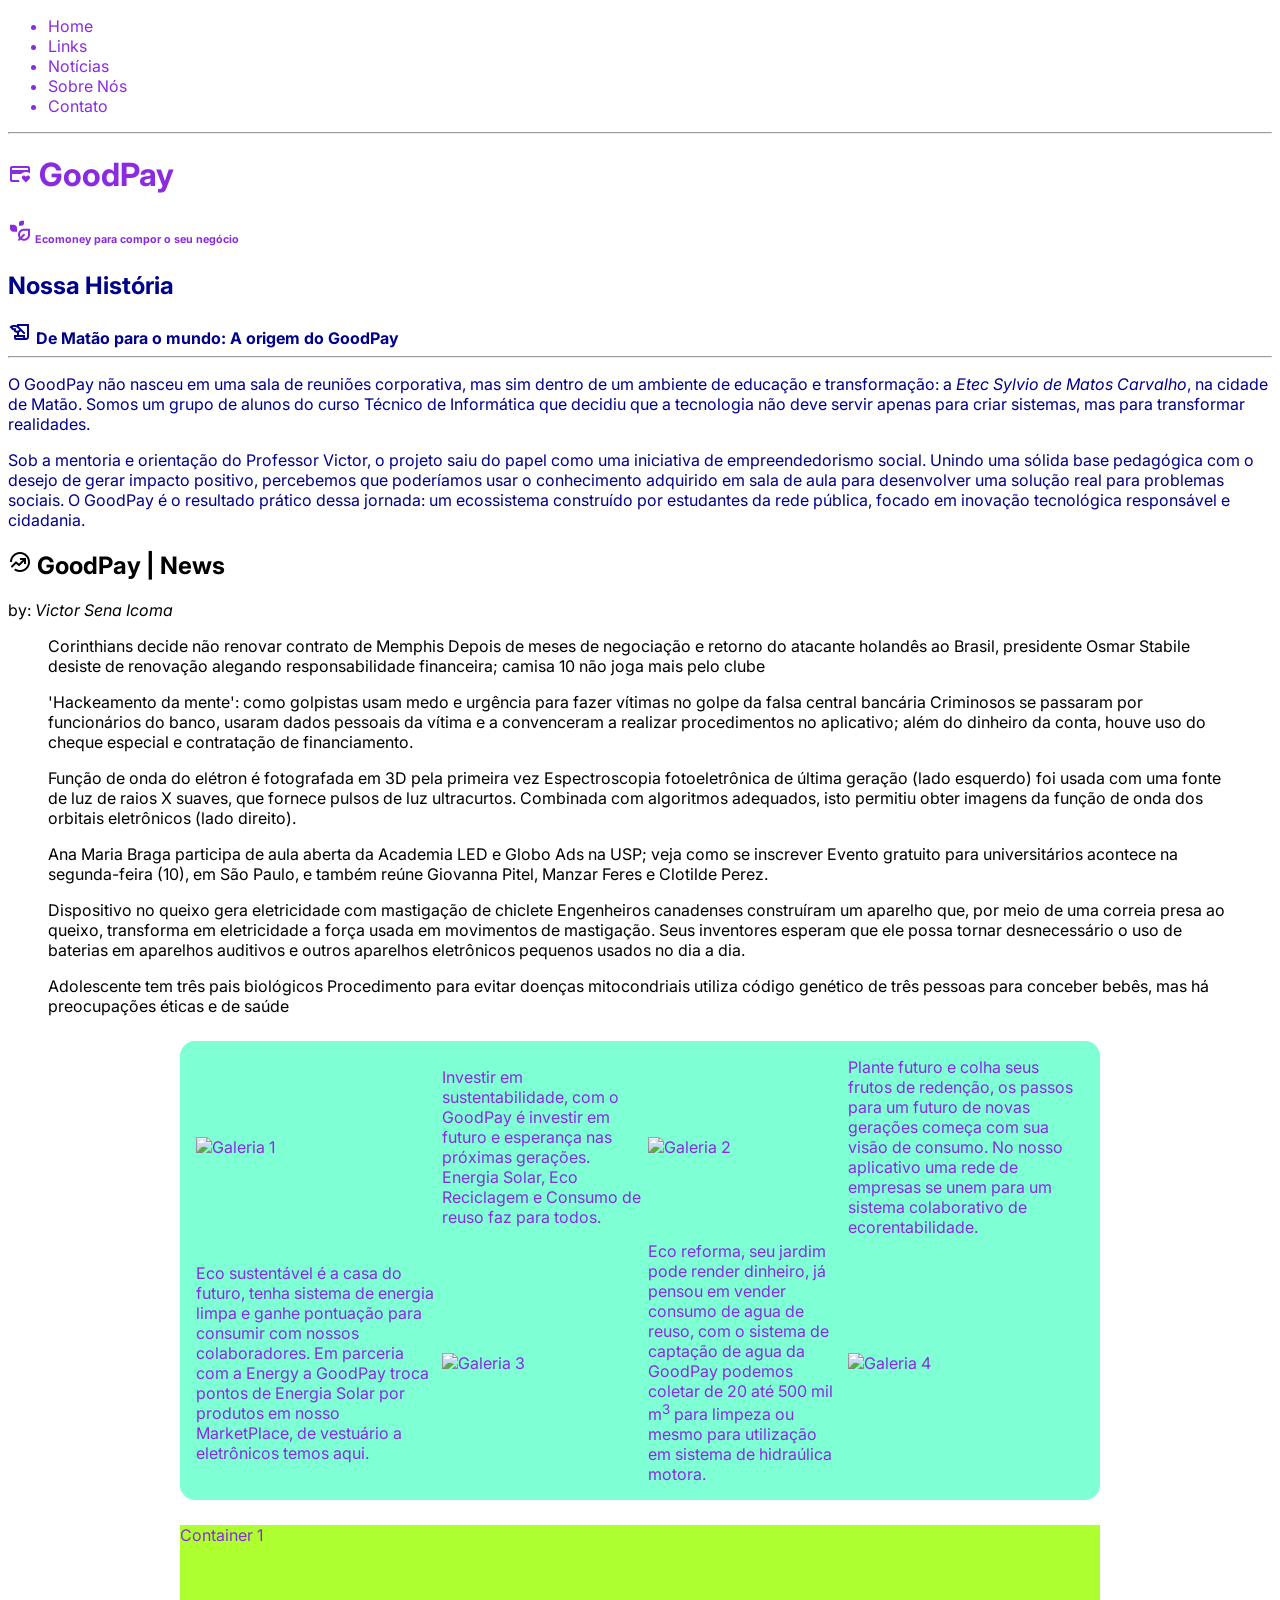
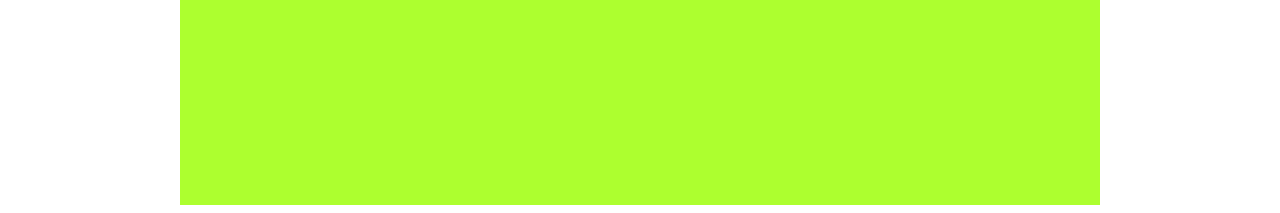
==== public/index.html @ cdcbd34a "Aula0820 - Divisores" ====
<!DOCTYPE html>
<html lang="en">

<head>
    <meta charset="UTF-8">
    <meta name="viewport" content="width=device-width, initial-scale=1.0">
    <title>Página do 2H3</title>
    <link rel="preconnect" href="https://fonts.googleapis.com">
    <link rel="preconnect" href="https://fonts.gstatic.com" crossorigin>
    <link href="https://fonts.googleapis.com/css2?family=Inter:ital,opsz,wght@0,14..32,300;1,14..32,300&display=swap"
        rel="stylesheet">
    <link rel="stylesheet"
        href="https://fonts.googleapis.com/css2?family=Material+Symbols+Outlined:opsz,wght,FILL,GRAD@24,400,0,0" />
    <link rel="icon" type="image/png" sizes="32x32"
        href="https://user-images.githubusercontent.com/31005408/178034510-400bc31a-2829-4584-b5e3-fbb78c8fc3e3.png">
</head>

<body style="color: blueviolet; font-family: 'Inter', sans-serif;">
    <header>
        <nav>
            <ul>
                <li>Home</li>
                <li>Links</li>
                <li>Notícias</li>
                <li>Sobre Nós</li>
                <li>Contato</li>
            </ul>
        </nav>
        <hr />
        <h1>
            <span class="material-symbols-outlined">
                credit_card_heart
            </span>
            GoodPay
        </h1>
        <h6>
            <span class="material-symbols-outlined">
                temp_preferences_eco
            </span>
            Ecomoney para compor o seu negócio
        </h6>
    </header>
    <main>
        <section name="texto-intro" style="color: darkblue;">
            <h1>
                Nossa História
            </h1>
            <strong>
                <span class="material-symbols-outlined">
                    history_edu
                </span>
                De Matão para o mundo: A origem do GoodPay
            </strong>
            <hr />
            <p>
                O GoodPay não nasceu em uma sala de reuniões corporativa, mas sim dentro de um ambiente de
                educação e transformação: a <em>Etec Sylvio de Matos Carvalho</em>, na cidade de Matão. Somos um
                grupo de alunos do curso Técnico de Informática que decidiu que a tecnologia não deve servir
                apenas para criar sistemas, mas para transformar realidades.
            </p>
            <p>
                Sob a mentoria e orientação do Professor Victor, o projeto saiu do papel como uma iniciativa
                de empreendedorismo social. Unindo uma sólida base pedagógica com o desejo de gerar impacto
                positivo, percebemos que poderíamos usar o conhecimento adquirido em sala de aula para
                desenvolver uma solução real para problemas sociais. O GoodPay é o resultado prático dessa
                jornada: um ecossistema construído por estudantes da rede pública, focado em inovação
                tecnológica responsável e cidadania.
            </p>
        </section>
        <section name="historia" style="color: black;" id="nossa-historia">
            <h2><strong>
                    <span class="material-symbols-outlined">
                        whatshot
                    </span>
                    GoodPay | News
                </strong></h2>
            by: <em>Victor Sena Icoma</em>
            <blockquote
                cite="https://ge.globo.com/futebol/times/corinthians/noticia/2026/08/11/corinthians-decide-nao-renovar-contrato-de-memphis.ghtml">
                Corinthians decide não renovar contrato de Memphis
                Depois de meses de negociação e retorno do atacante holandês ao Brasil,
                presidente Osmar Stabile desiste de renovação alegando responsabilidade
                financeira; camisa 10 não joga mais pelo clube
            </blockquote>
            <blockquote
                cite="https://g1.globo.com/fantastico/noticia/2026/08/11/hackeamento-da-mente-como-golpistas-usam-medo-e-urgencia-para-fazer-vitimas-no-golpe-da-falsa-central-bancaria.ghtml">
                'Hackeamento da mente': como golpistas usam medo e urgência para fazer vítimas no golpe da falsa central
                bancária
                Criminosos se passaram por funcionários do banco, usaram dados pessoais da vítima e a convenceram a
                realizar procedimentos no aplicativo; além do dinheiro da conta, houve uso do cheque especial e
                contratação de financiamento.
            </blockquote>
            <blockquote
                cite="https://www.inovacaotecnologica.com.br/noticias/noticia.php?artigo=funcao-onda-eletrons&id=010165260811">
                Função de onda do elétron é fotografada em 3D pela primeira vez
                Espectroscopia fotoeletrônica de última geração (lado esquerdo) foi usada com uma fonte de luz de raios
                X suaves, que fornece pulsos de luz ultracurtos. Combinada com algoritmos adequados, isto permitiu obter
                imagens da função de onda dos orbitais eletrônicos (lado direito).
            </blockquote>
            <blockquote
                cite="https://g1.globo.com/sp/sao-paulo/noticia/2026/08/08/ana-maria-braga-participa-de-aula-aberta-da-academia-led-e-globo-ads-na-usp-inscricoes-estao-abertas.ghtml">
                Ana Maria Braga participa de aula aberta da Academia LED e Globo Ads na USP; veja como se inscrever
                Evento gratuito para universitários acontece na segunda-feira (10), em São Paulo, e também reúne
                Giovanna Pitel, Manzar Feres e Clotilde Perez.
            </blockquote>
            <blockquote
                cite="https://www.bbc.com/portuguese/noticias/2014/09/140917_aparelho_mastigadas_eletricidade_rb">
                Dispositivo no queixo gera eletricidade com mastigação de chiclete
                Engenheiros canadenses construíram um aparelho que, por meio de uma correia presa ao queixo, transforma
                em eletricidade a força usada em movimentos de mastigação.

                Seus inventores esperam que ele possa tornar desnecessário o uso de baterias em aparelhos auditivos e
                outros aparelhos eletrônicos pequenos usados no dia a dia.
            </blockquote>
            <blockquote cite="bbc.co.uk/portuguese/noticias/2014/09/140901_mitocondrias_pais_cq.shtml">
                Adolescente tem três pais biológicos
                Procedimento para evitar doenças mitocondriais utiliza código genético de três pessoas para conceber
                bebês, mas há preocupações éticas e de saúde
            </blockquote>
        </section>
        <section name="galeria-imagens" id="fotos-contexto">
            <center>
                <table style="max-width: 920px;background-color: aquamarine; border-radius: 15px; padding: 1%; margin: 2%;">
                    <tr>
                        <td>
                            <img src="./img/gp1.jpg" alt="Galeria 1" width="144px" height="256px">
                        </td>
                        <td>
                            Investir em sustentabilidade, com o GoodPay é investir em futuro e esperança nas próximas
                            gerações. Energia Solar, Eco Reciclagem e Consumo de reuso faz para todos.
                        </td>
                        <td>
                            <img src="./img/gp2.jpg" alt="Galeria 2" width="144px" height="256px">
                        </td>
                        <td>
                            Plante futuro e colha seus frutos de redenção, os passos para um futuro de novas gerações
                            começa com sua visão de consumo. No nosso aplicativo uma rede de empresas se unem para um
                            sistema colaborativo de ecorentabilidade.
                        </td>
                    </tr>
                    <tr>
                        <td>
                            Eco sustentável é a casa do futuro, tenha sistema de energia limpa e ganhe pontuação para
                            consumir com nossos colaboradores. Em parceria com a Energy a GoodPay troca pontos de
                            Energia Solar por produtos em nosso MarketPlace, de vestuário a eletrônicos temos aqui.
                        </td>
                        <td>
                            <img src="./img/gp3.jpg" alt="Galeria 3" width="144px" height="256px">
                        </td>
                        <td>
                            Eco reforma, seu jardim pode render dinheiro, já pensou em vender consumo de agua de reuso,
                            com o sistema de captação de agua da GoodPay podemos coletar de 20 até 500 mil m<sup>3</sup>
                            para limpeza ou mesmo para utilização em sistema de hidraúlica motora.
                        </td>
                        <td>
                            <img src="./img/gp4.jpg" alt="Galeria 4" width="144px" height="256px">
                        </td>
                    </tr>
                </table>
            </center>
        </section>
        <section name="divisores">
            <div style="background-color: greenyellow; width: 920px; height: 280px; margin-left: auto; margin-right: auto;">
                Container 1
            </div>
        </section>
    </main>
    <footer>

    </footer>
</body>

</html>
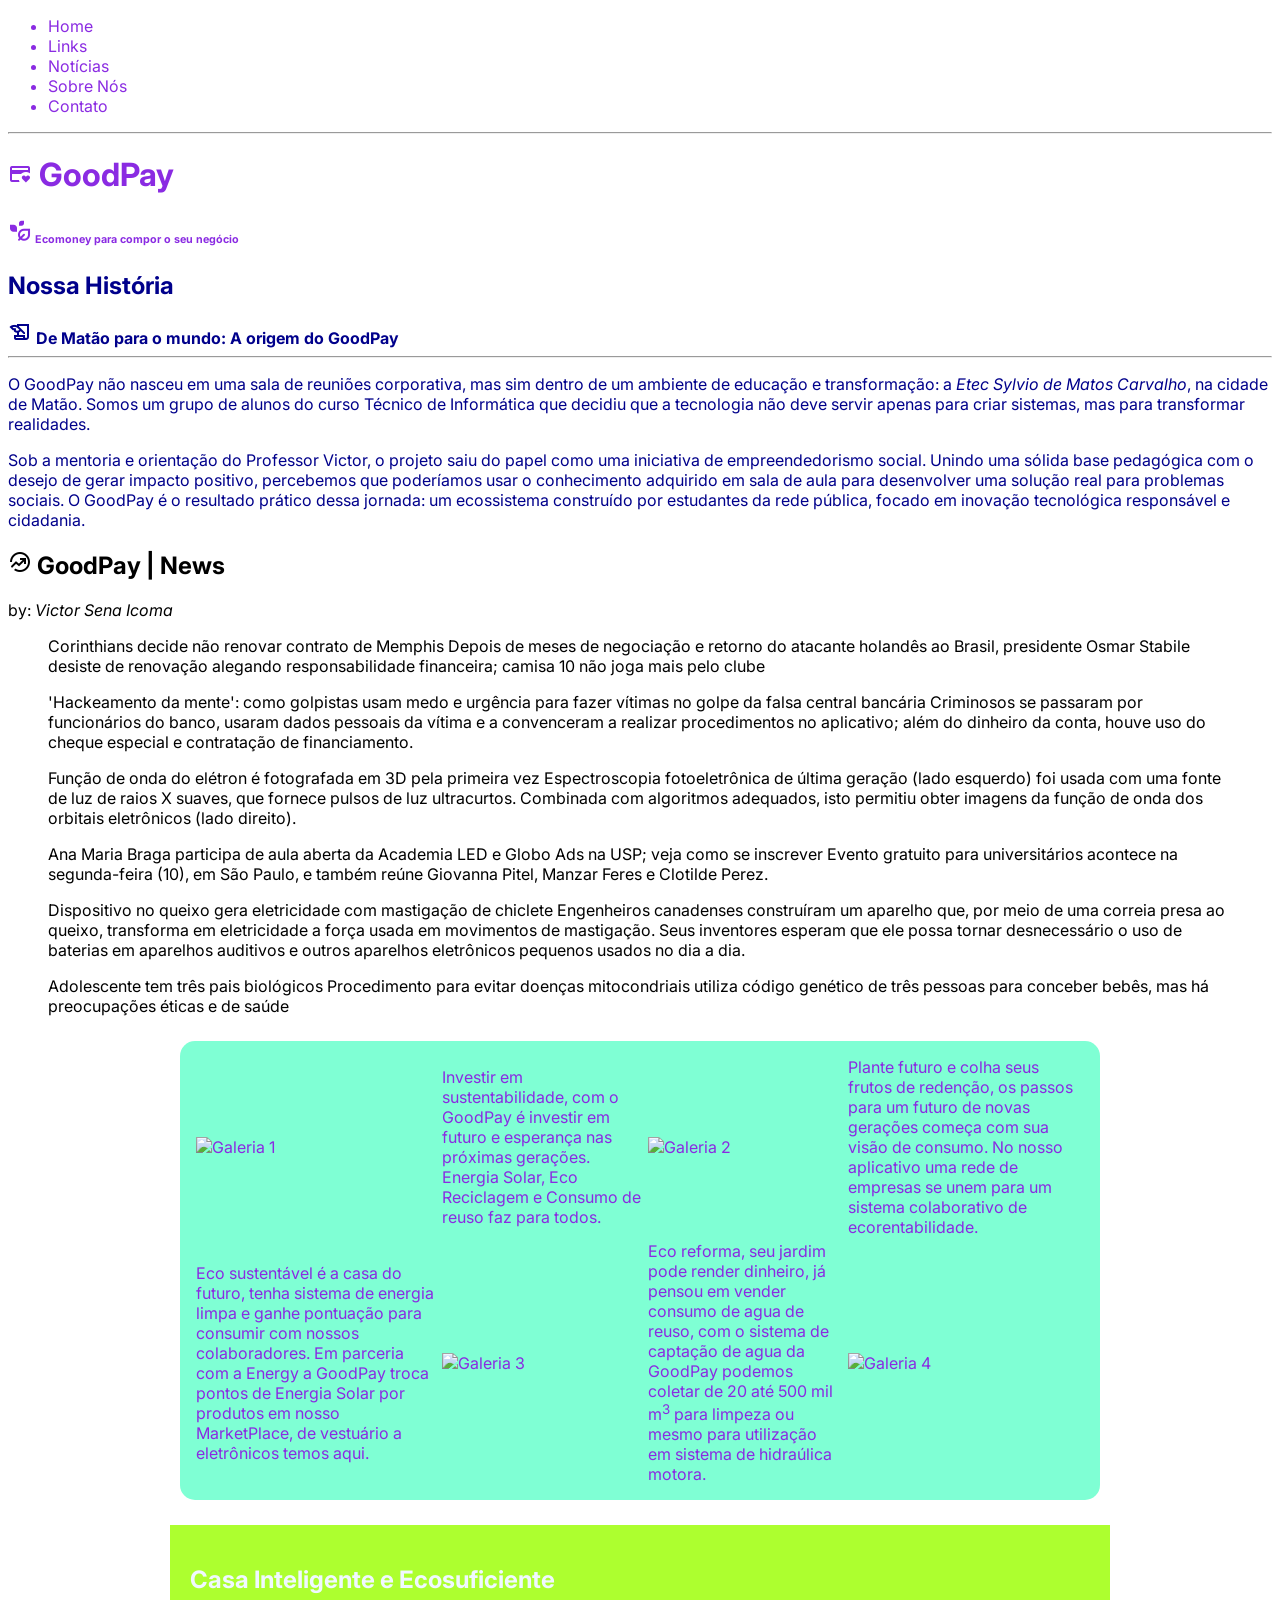
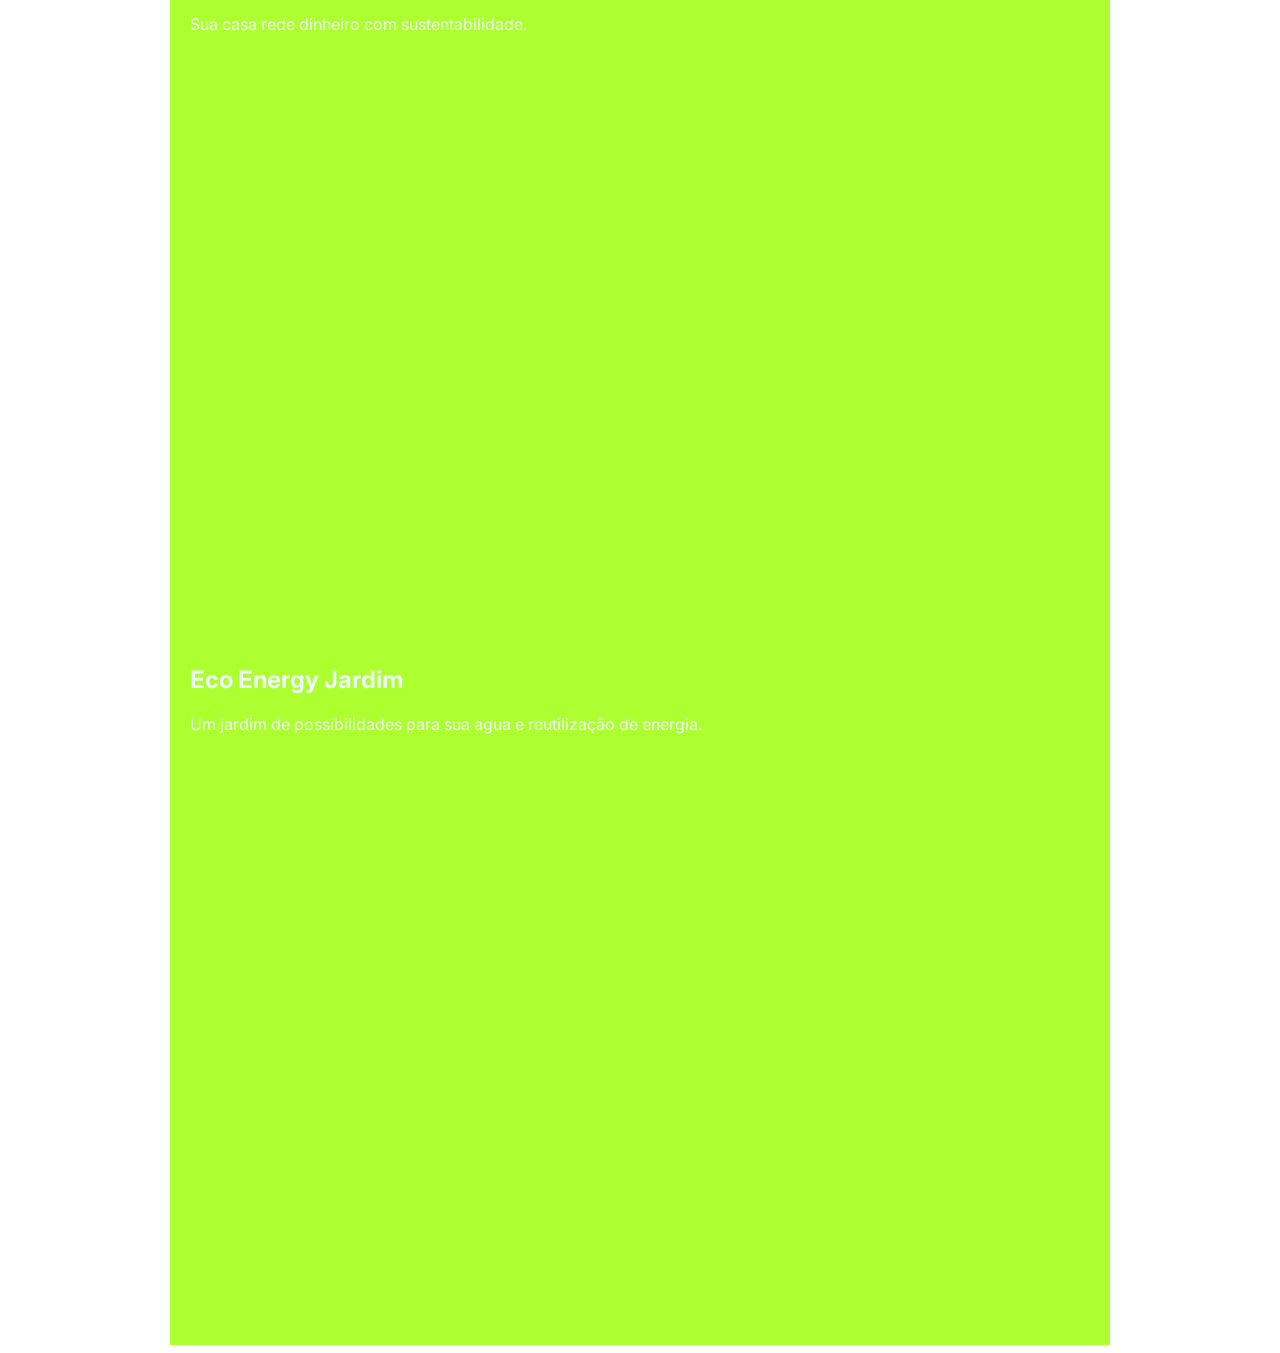
==== commit f90528dd: "Aula0821 - Divisores" ====
--- a/public/index.html
+++ b/public/index.html
@@ -120,7 +120,8 @@
         </section>
         <section name="galeria-imagens" id="fotos-contexto">
             <center>
-                <table style="max-width: 920px;background-color: aquamarine; border-radius: 15px; padding: 1%; margin: 2%;">
+                <table
+                    style="max-width: 920px;background-color: aquamarine; border-radius: 15px; padding: 1%; margin: 2%;">
                     <tr>
                         <td>
                             <img src="./img/gp1.jpg" alt="Galeria 1" width="144px" height="256px">
@@ -160,8 +161,18 @@
             </center>
         </section>
         <section name="divisores">
-            <div style="background-color: greenyellow; width: 920px; height: 280px; margin-left: auto; margin-right: auto;">
-                Container 1
+            <div style="background-color: greenyellow; width: 920px; 
+            margin-left: auto; margin-right: auto; padding: 10px; color: aliceblue;">
+                <div style="background-image: url('./img/gp2.jpg'); background-size: cover;
+                max-width: 60%; height: 680px; padding: 10px;">
+                    <h1>Casa Inteligente e Ecosuficiente</h1>
+                    <p>Sua casa rede dinheiro com sustentabilidade.</p>
+                </div>
+                <div style="background-image: url('./img/gp3.jpg'); background-size: cover;
+                max-width: 60%; height: 680px; padding: 10px;">
+                    <h1>Eco Energy Jardim</h1>
+                    <p>Um jardim de possibilidades para sua agua e reutilização de energia.</p>
+                </div>
             </div>
         </section>
     </main>
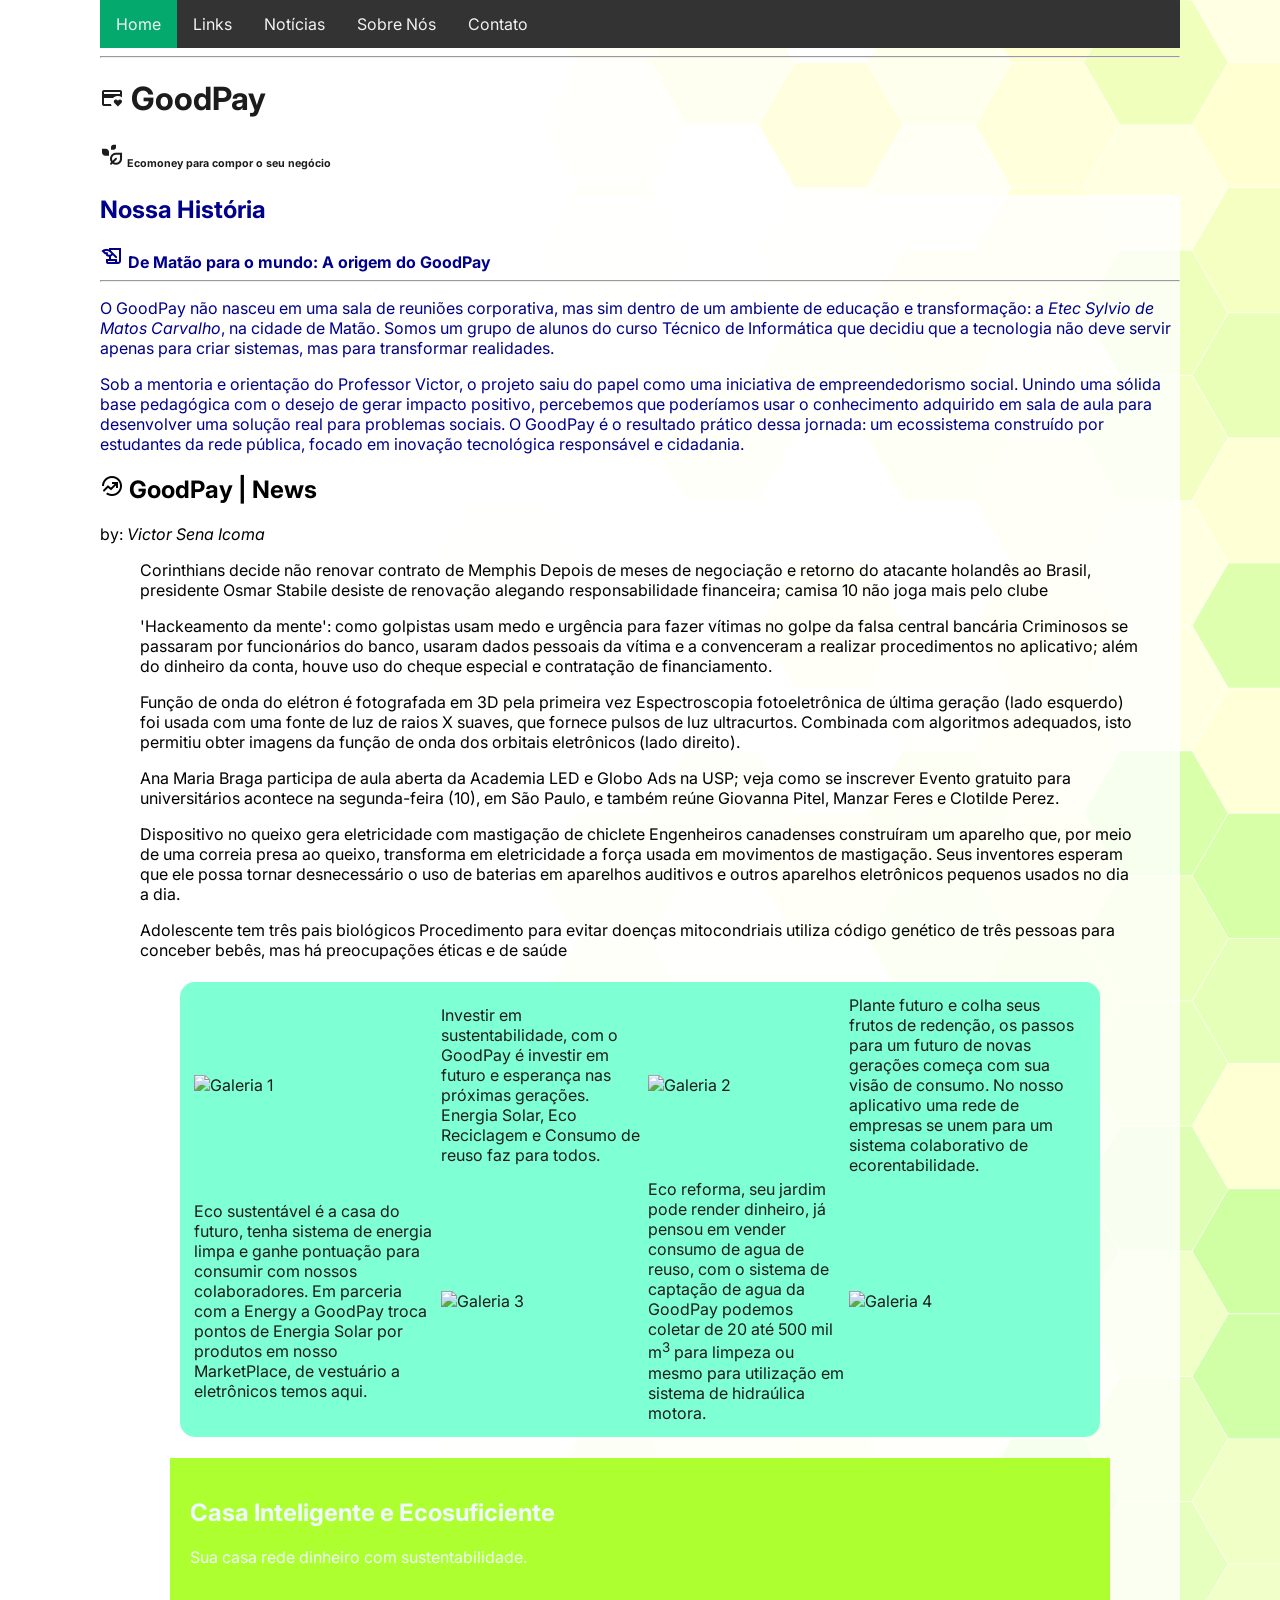
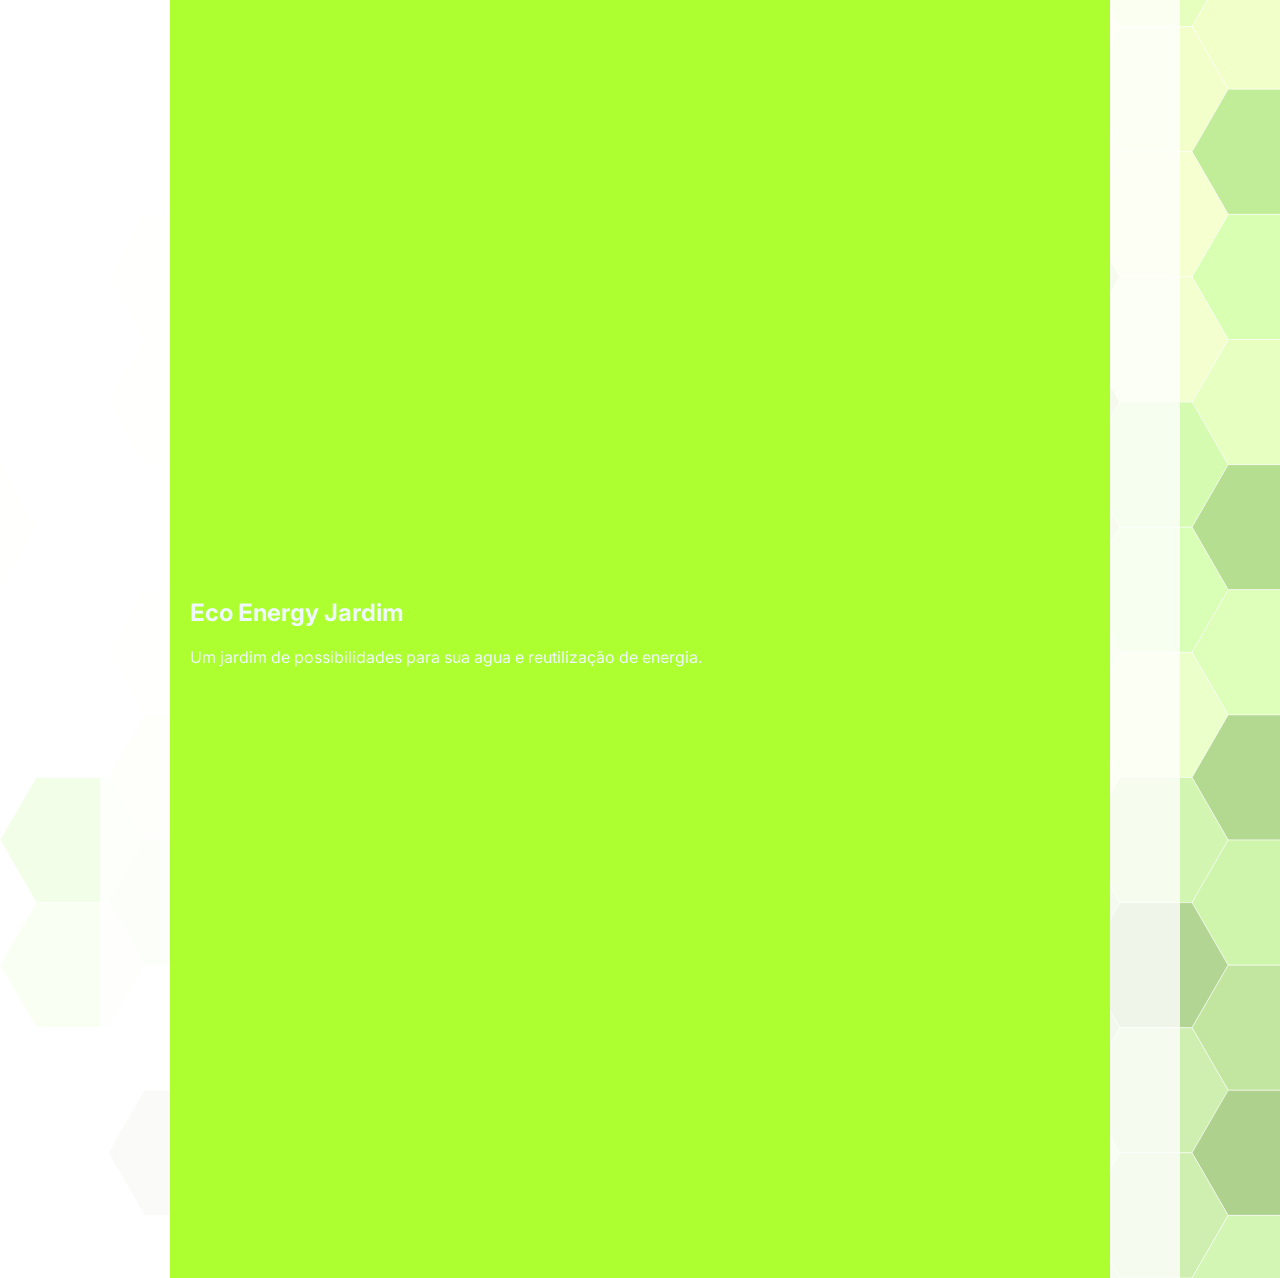
==== commit 29f2a4dd: "Aula0903 - Styles de Página Modular" ====
--- a/public/index.html
+++ b/public/index.html
@@ -13,17 +13,18 @@
         href="https://fonts.googleapis.com/css2?family=Material+Symbols+Outlined:opsz,wght,FILL,GRAD@24,400,0,0" />
     <link rel="icon" type="image/png" sizes="32x32"
         href="https://user-images.githubusercontent.com/31005408/178034510-400bc31a-2829-4584-b5e3-fbb78c8fc3e3.png">
+        <link rel="stylesheet" href="./css/styles.css">
 </head>
 
-<body style="color: blueviolet; font-family: 'Inter', sans-serif;">
+<body>
     <header>
         <nav>
             <ul>
-                <li>Home</li>
-                <li>Links</li>
-                <li>Notícias</li>
-                <li>Sobre Nós</li>
-                <li>Contato</li>
+                <li><a href="#" class="active">Home</a></li>
+                <li><a href="#">Links</a></li>
+                <li><a href="#">Notícias</a></li>
+                <li><a href="#">Sobre Nós</a></li>
+                <li><a href="#">Contato</a></li>
             </ul>
         </nav>
         <hr />
--- a/public/css/styles.css
+++ b/public/css/styles.css
@@ -0,0 +1,44 @@
+body {
+    color: #1c1c1c;
+    font-family: 'Inter', sans-serif;
+    margin-left: auto;
+    margin-right: auto;
+    margin-top: 0;
+    margin-bottom: 0;
+    padding: 0;
+    max-width: 1080px;
+    background-image: url("../img/site_fundo.svg");
+    background-size: cover;
+    
+}
+main{
+    background-color: rgba(255,255, 255, 0.8);
+}
+nav{
+    overflow: hidden;
+    background-color: #333;
+}
+nav ul{
+    list-style-type: none;
+    margin: 0;
+    padding: 0;
+    display: flex;
+}
+nav ul a{
+    float: left;
+    color: #f2f2f2;
+    padding: 14px 16px;
+    text-align: center;
+    text-decoration: none;
+    font-size: 1em;
+}
+
+nav ul a:hover:not(.active){
+    background-color: lightgray;
+    color: #1c1c1c;
+    font-weight: bold;
+}
+
+nav ul li a.active{
+    background-color: #04AA6D;
+}
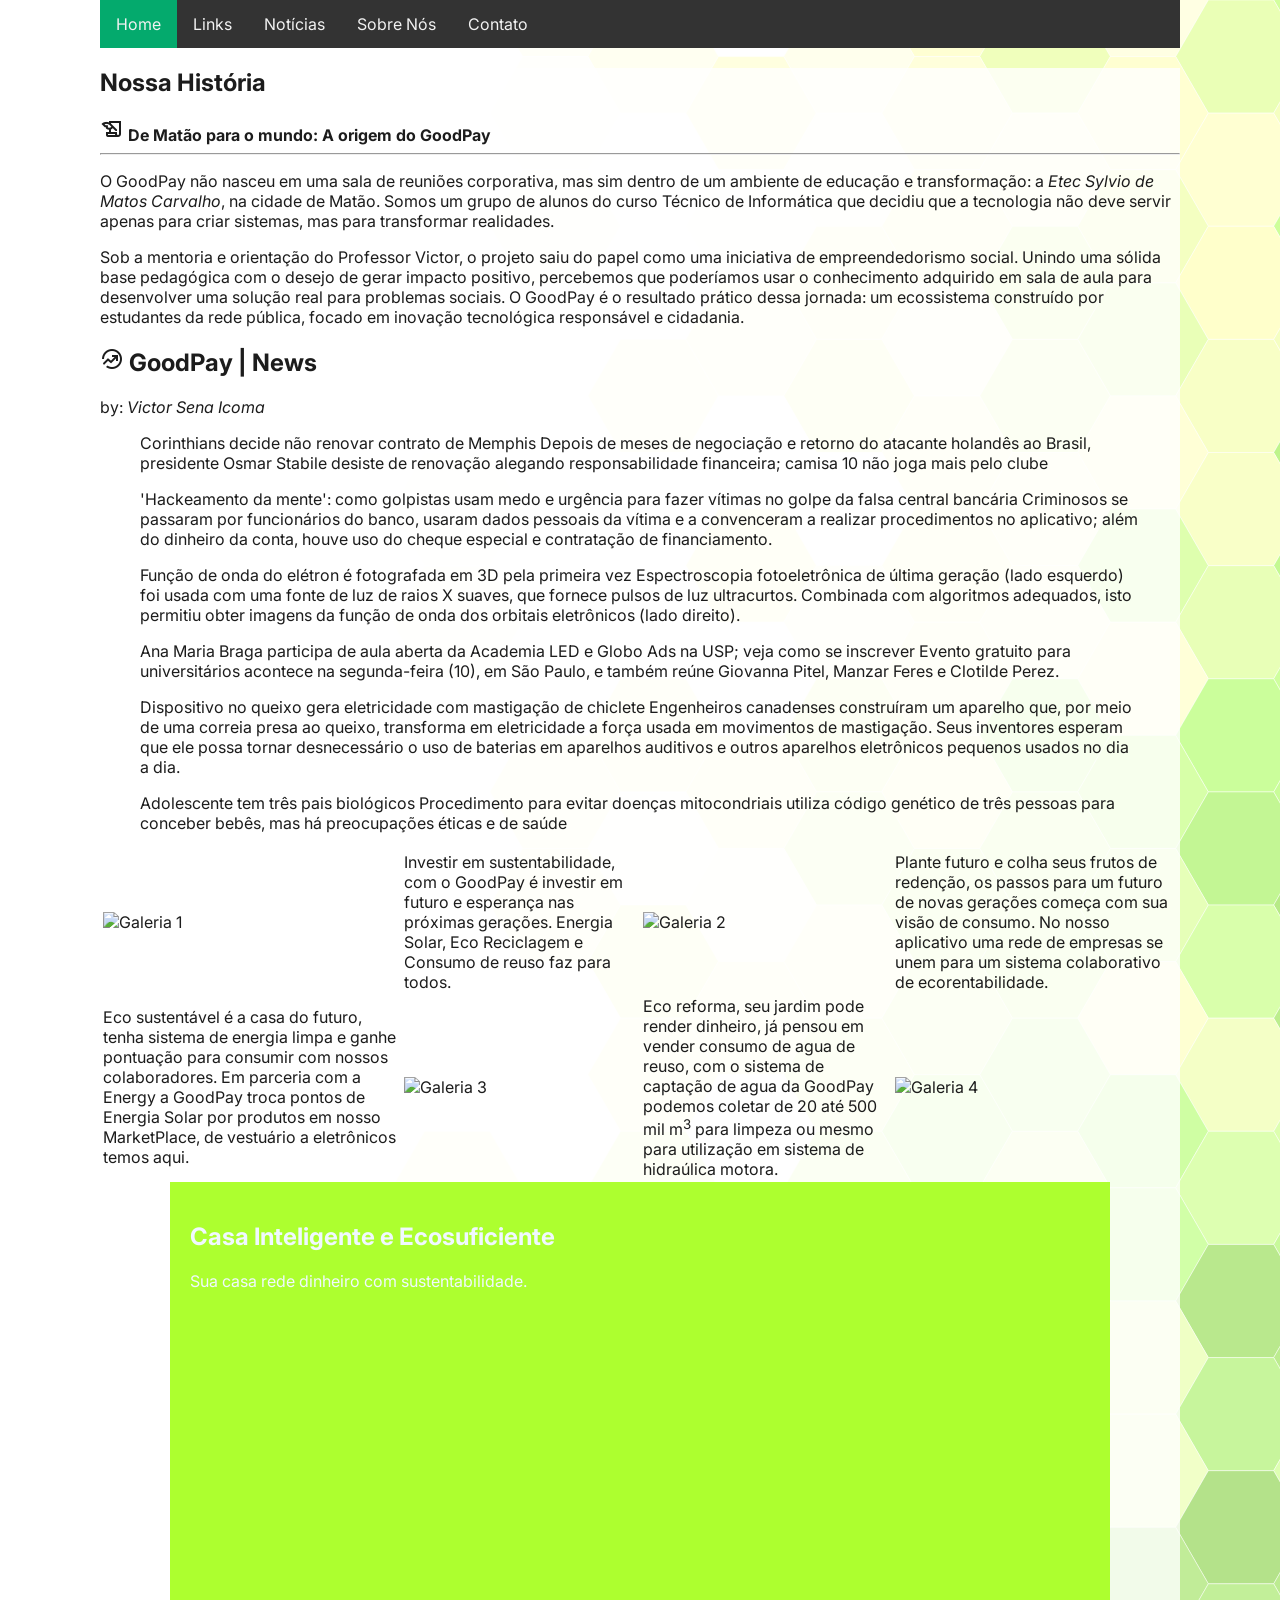
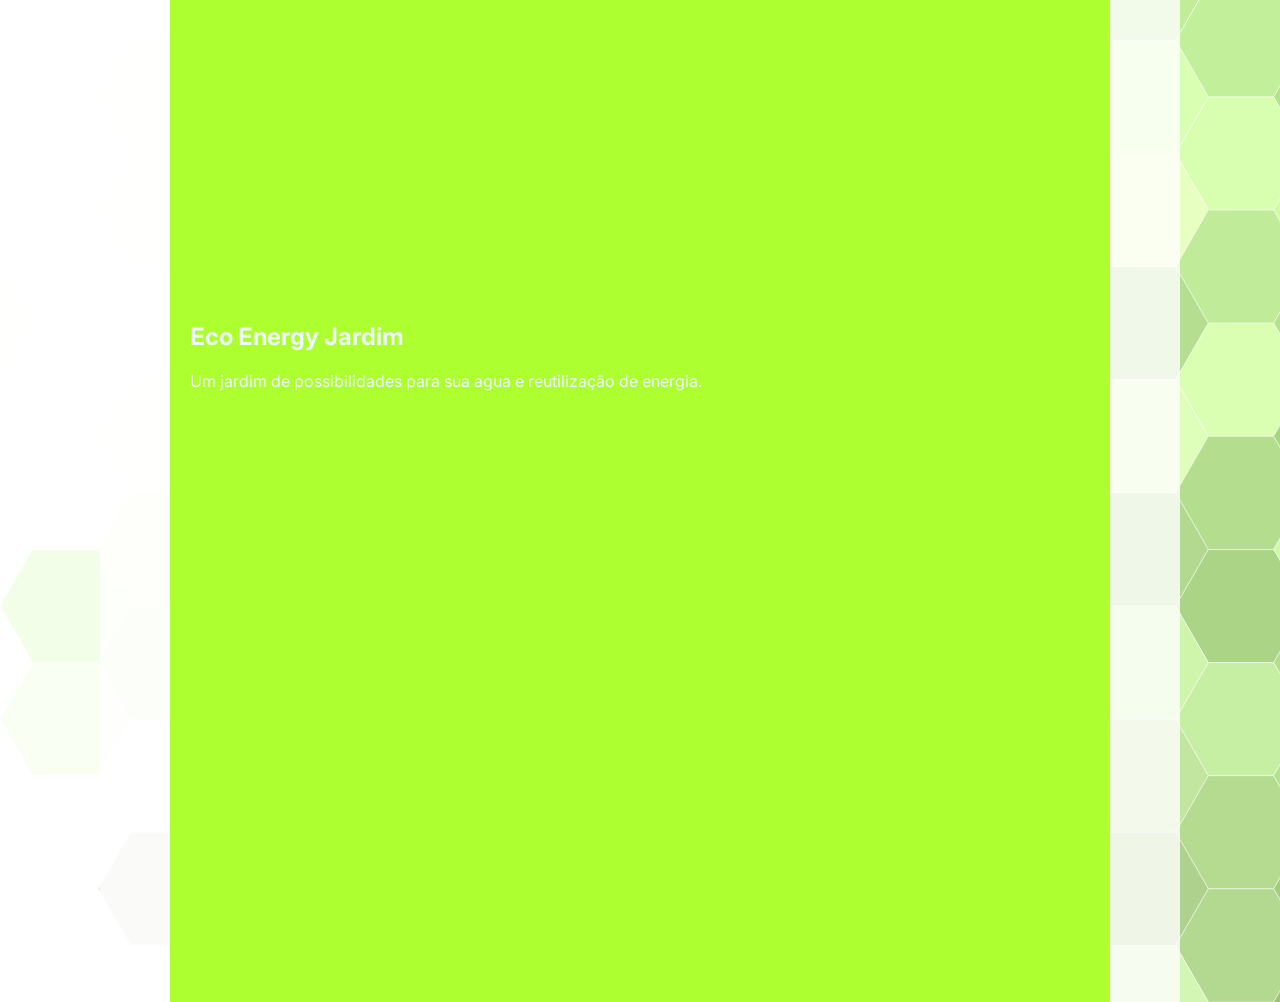
==== commit 86b60865: "Aula0904 - ajustes de styles" ====
--- a/public/index.html
+++ b/public/index.html
@@ -27,22 +27,9 @@
                 <li><a href="#">Contato</a></li>
             </ul>
         </nav>
-        <hr />
-        <h1>
-            <span class="material-symbols-outlined">
-                credit_card_heart
-            </span>
-            GoodPay
-        </h1>
-        <h6>
-            <span class="material-symbols-outlined">
-                temp_preferences_eco
-            </span>
-            Ecomoney para compor o seu negócio
-        </h6>
     </header>
     <main>
-        <section name="texto-intro" style="color: darkblue;">
+        <section name="texto-intro">
             <h1>
                 Nossa História
             </h1>
@@ -68,7 +55,7 @@
                 tecnológica responsável e cidadania.
             </p>
         </section>
-        <section name="historia" style="color: black;" id="nossa-historia">
+        <section name="historia" id="nossa-historia">
             <h2><strong>
                     <span class="material-symbols-outlined">
                         whatshot
@@ -120,9 +107,7 @@
             </blockquote>
         </section>
         <section name="galeria-imagens" id="fotos-contexto">
-            <center>
-                <table
-                    style="max-width: 920px;background-color: aquamarine; border-radius: 15px; padding: 1%; margin: 2%;">
+                <table>
                     <tr>
                         <td>
                             <img src="./img/gp1.jpg" alt="Galeria 1" width="144px" height="256px">
@@ -159,7 +144,6 @@
                         </td>
                     </tr>
                 </table>
-            </center>
         </section>
         <section name="divisores">
             <div style="background-color: greenyellow; width: 920px; 
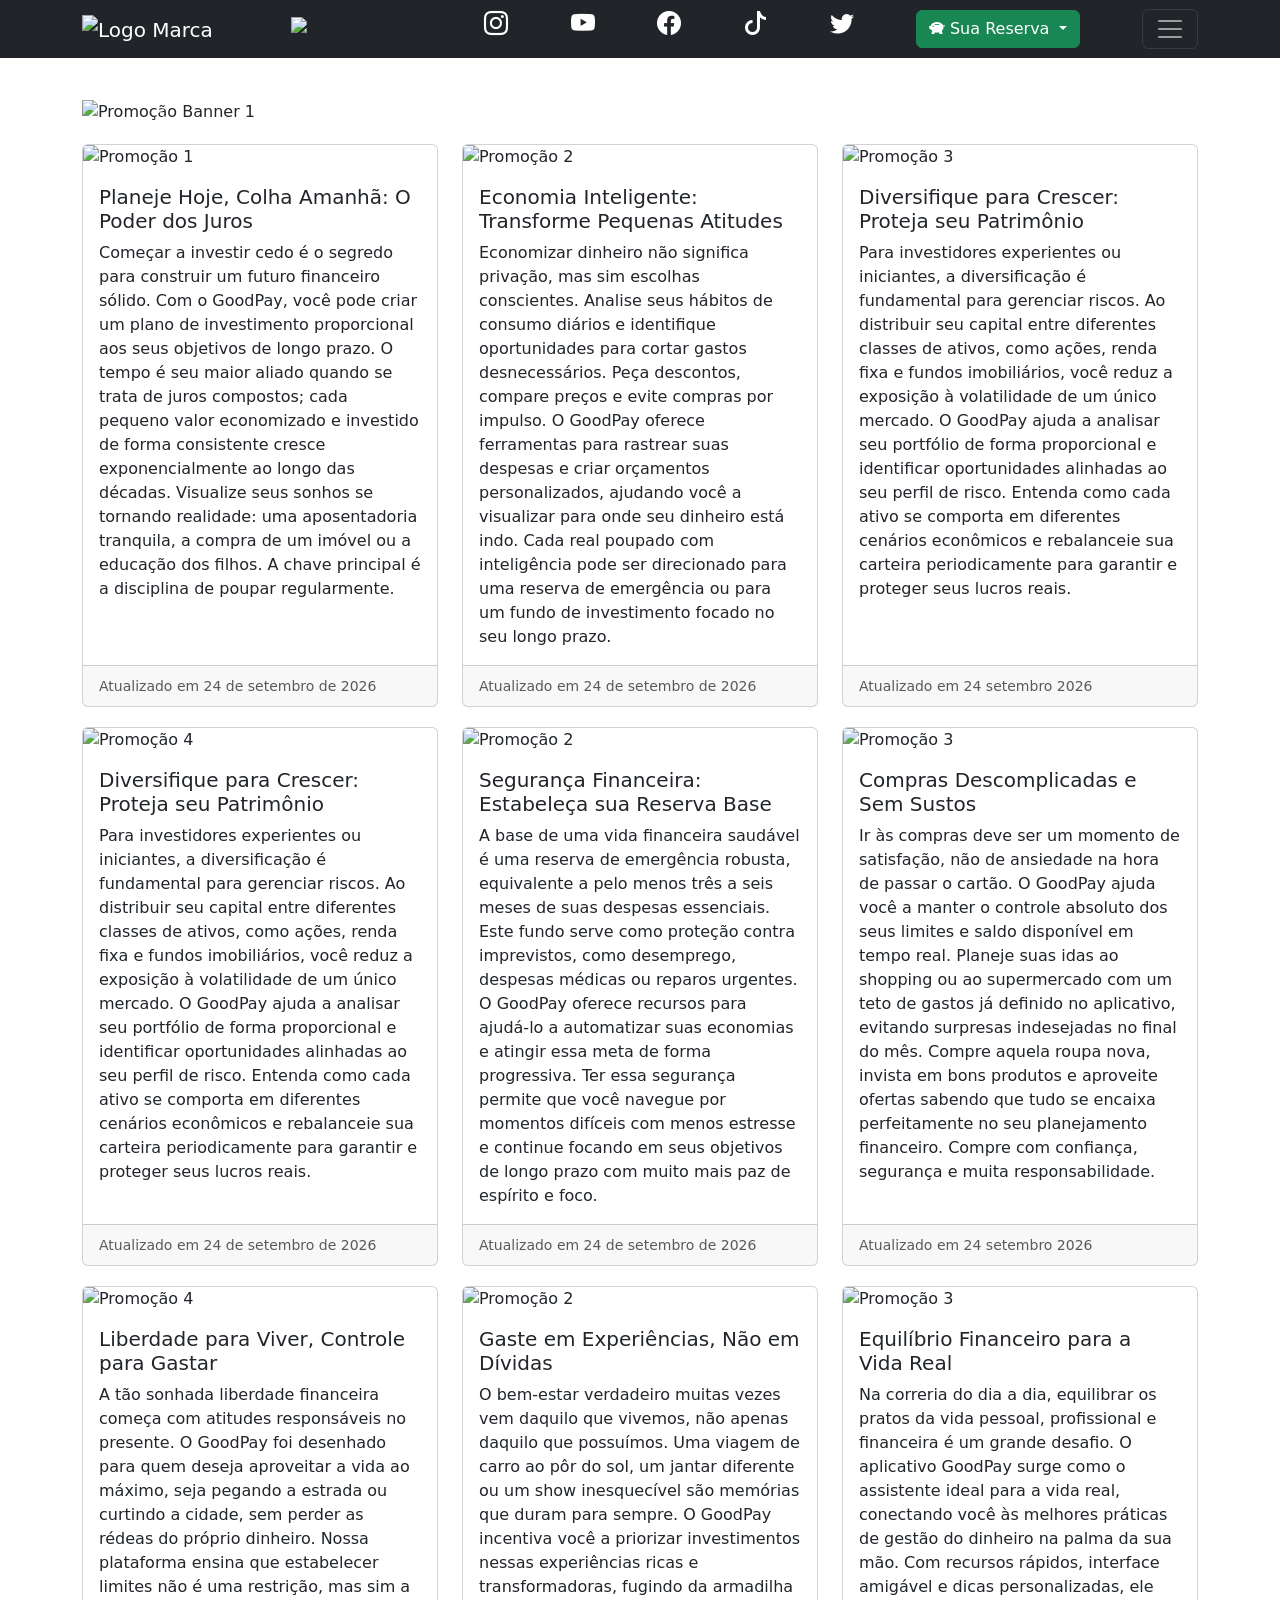
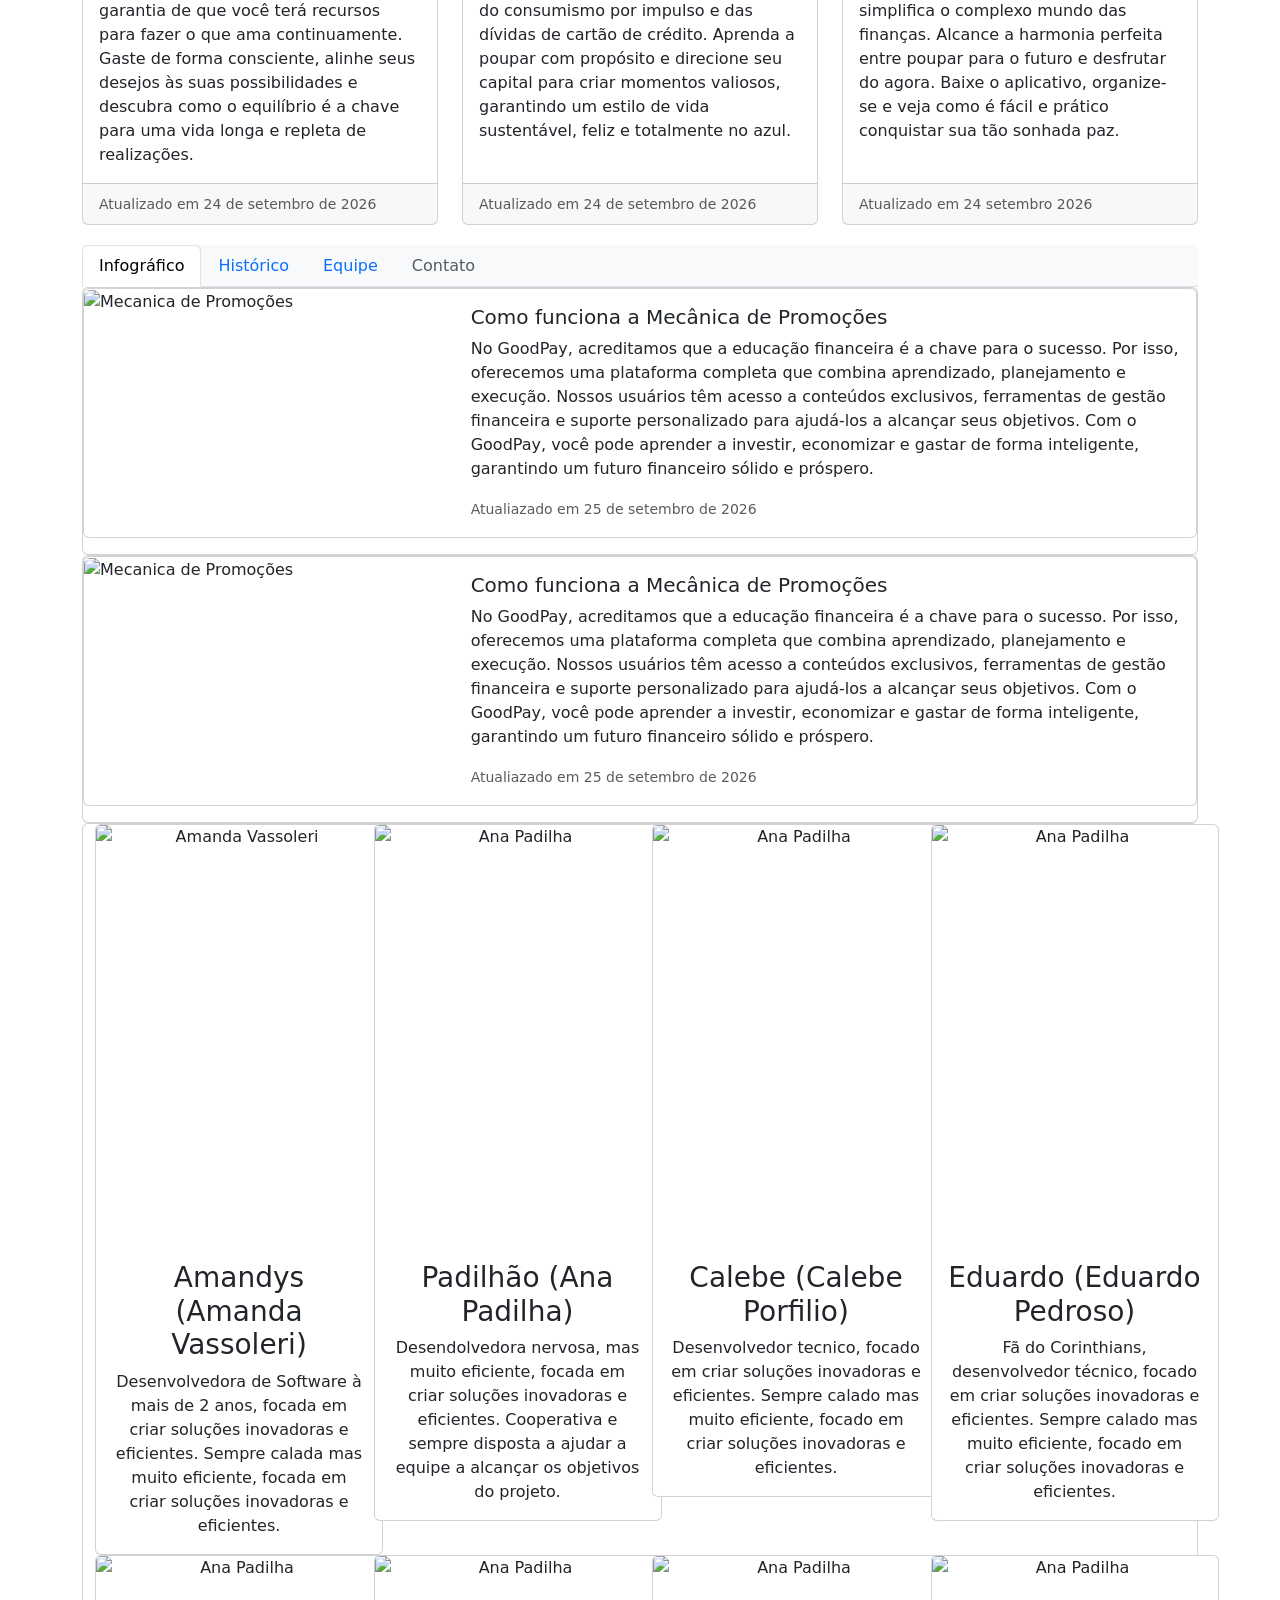
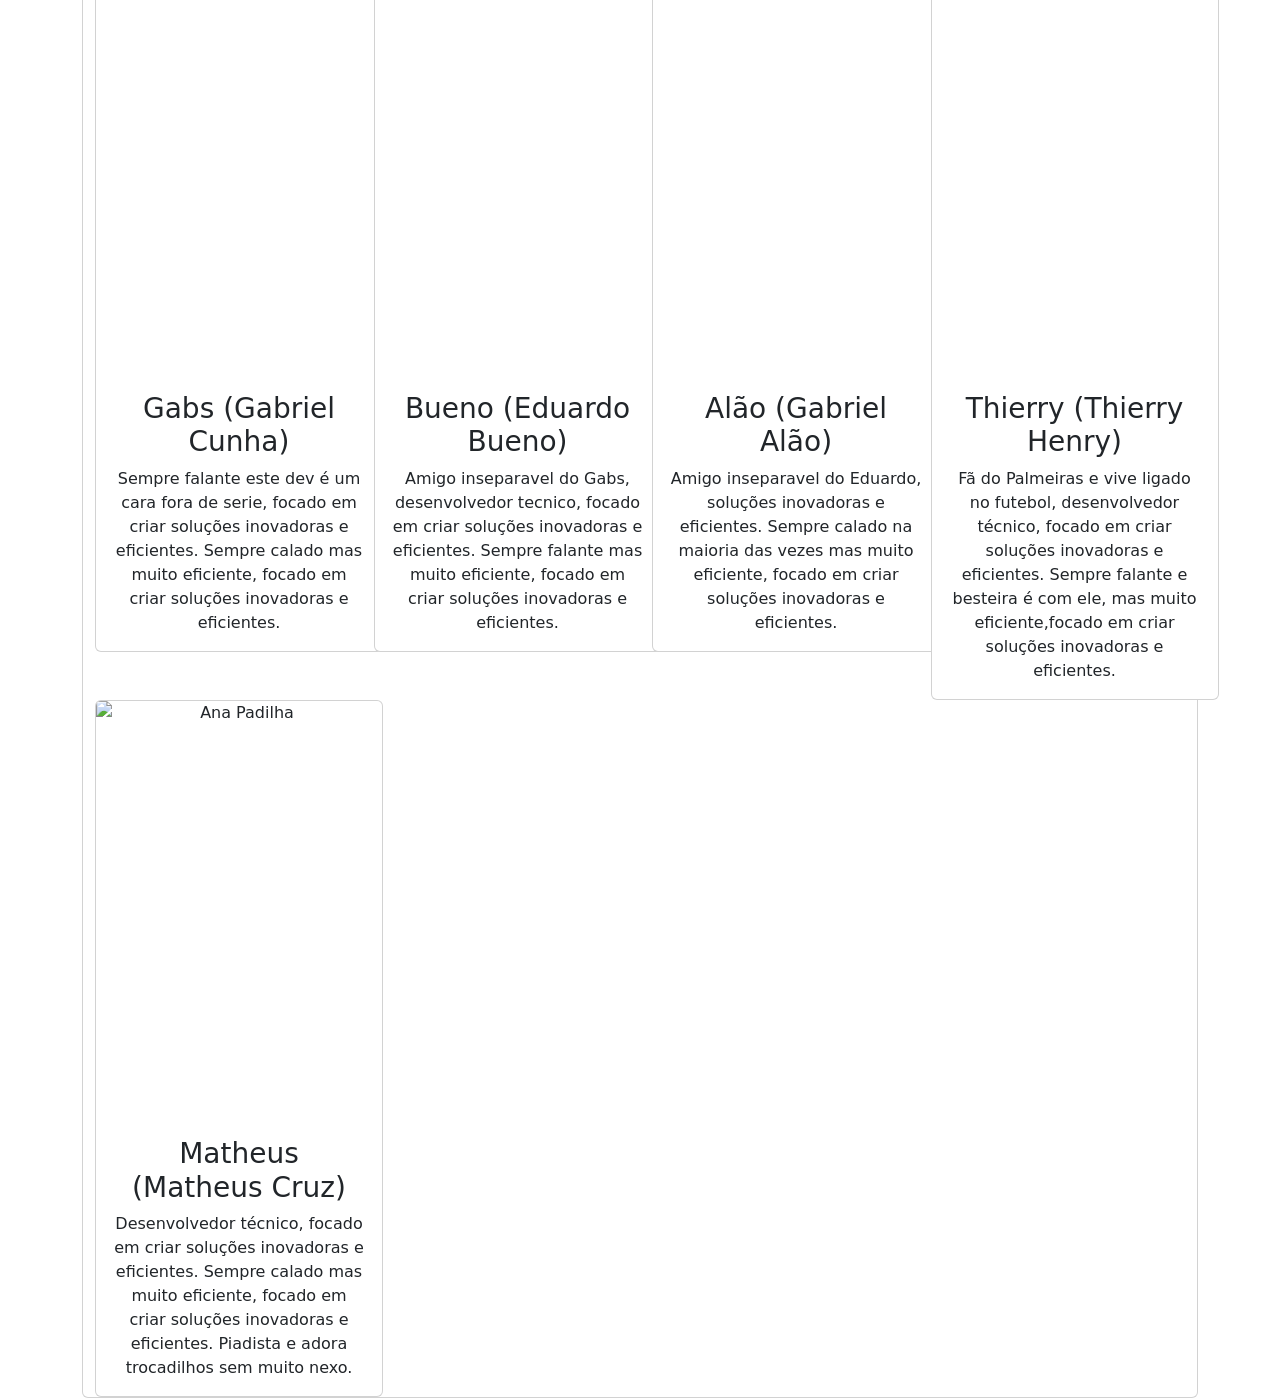
==== commit d4a0f1a5: "Aula0511 - Extrato de Pontos GoodPay" ====
--- a/public/index.html
+++ b/public/index.html
@@ -1,168 +1,540 @@
-<!DOCTYPE html>
-<html lang="en">
+<!doctype html>
+<html lang="pt-BR">
 
 <head>
-    <meta charset="UTF-8">
-    <meta name="viewport" content="width=device-width, initial-scale=1.0">
-    <title>Página do 2H3</title>
-    <link rel="preconnect" href="https://fonts.googleapis.com">
-    <link rel="preconnect" href="https://fonts.gstatic.com" crossorigin>
-    <link href="https://fonts.googleapis.com/css2?family=Inter:ital,opsz,wght@0,14..32,300;1,14..32,300&display=swap"
-        rel="stylesheet">
-    <link rel="stylesheet"
-        href="https://fonts.googleapis.com/css2?family=Material+Symbols+Outlined:opsz,wght,FILL,GRAD@24,400,0,0" />
-    <link rel="icon" type="image/png" sizes="32x32"
-        href="https://user-images.githubusercontent.com/31005408/178034510-400bc31a-2829-4584-b5e3-fbb78c8fc3e3.png">
-        <link rel="stylesheet" href="./css/styles.css">
+    <meta charset="utf-8">
+    <meta name="viewport" content="width=device-width, initial-scale=1">
+    <title>Bootstrap demo</title>
+    <link href="https://cdn.jsdelivr.net/npm/bootstrap@5.3.8/dist/css/bootstrap.min.css" rel="stylesheet"
+        integrity="sha384-sRIl4kxILFvY47J16cr9ZwB07vP4J8+LH7qKQnuqkuIAvNWLzeN8tE5YBujZqJLB" crossorigin="anonymous">
+    <link rel="stylesheet" href="https://cdn.jsdelivr.net/npm/bootstrap-icons@1.13.1/font/bootstrap-icons.min.css">
+    <link rel="stylesheet" href="./bootstrap/styles_complement.css">
 </head>
 
 <body>
     <header>
-        <nav>
-            <ul>
-                <li><a href="#" class="active">Home</a></li>
-                <li><a href="#">Links</a></li>
-                <li><a href="#">Notícias</a></li>
-                <li><a href="#">Sobre Nós</a></li>
-                <li><a href="#">Contato</a></li>
-            </ul>
-        </nav>
+        <section name="barra-navegacao">
+            <nav class="navbar navbar-dark bg-dark fixed-top">
+                <div class="container">
+                    <a class="navbar-brand" href="#">
+                        <img src="./assets/logo_claro.png" alt="Logo Marca" width="45px" height="45px">
+                    </a>
+                    <div class="img-responsive">
+                        <img src="./assets/letreiro-claro.png" alt="Letreiro Marca" width="30%">
+                    </div>
+                    <div class="icon">
+                        <h4><i class="bi bi-instagram text-white"></i></h4>
+                    </div>
+                    <div class="icon">
+                        <h4><i class="bi bi-youtube text-white"></i></h4>
+                    </div>
+                    <div class="icon">
+                        <h4><i class="bi bi-facebook text-white"></i></h4>
+                    </div>
+                    <div class="icon">
+                        <h4><i class="bi bi-tiktok text-white"></i></h4>
+                    </div>
+                    <div class="icon">
+                        <h4><i class="bi bi-twitter text-white"></i></h4>
+                    </div>
+                    <div class="dropdown">
+                        <button class="btn btn-success dropdown-toggle" type="button" data-bs-toggle="dropdown"
+                            aria-expanded="false">
+                            <i class="bi bi-piggy-bank-fill"></i>
+                            Sua Reserva
+                        </button>
+                        <ul class="dropdown-menu dropdown-menu-dark">
+                            <li><a class="dropdown-item active" href="#">Saldo da Conta</a></li>
+                            <li><a class="dropdown-item" href="#">Transações</a></li>
+                            <li><a class="dropdown-item" href="#">CashBack</a></li>
+                            <li>
+                                <hr class="dropdown-divider">
+                            </li>
+                            <li><a class="dropdown-item" href="#">Sair do Perfil</a></li>
+                        </ul>
+                    </div>
+                    <button class="navbar-toggler" type="button" data-bs-toggle="offcanvas"
+                        data-bs-target="#offcanvasNavbar" aria-controls="offcanvasNavbar"
+                        aria-label="Toggle navigation">
+                        <span class="navbar-toggler-icon"></span>
+                    </button>
+                    <div class="offcanvas offcanvas-end text-bg-dark" tabindex="-1" id="offcanvasNavbar"
+                        aria-labelledby="offcanvasNavbarLabel">
+                        <div class="offcanvas-header">
+                            <img src="./assets/letreiro-claro.png" alt="Marca Digital" width="100%">
+                            <button type="button" class="btn-close" data-bs-dismiss="offcanvas"
+                                aria-label="Close"></button>
+                        </div>
+                        <div class="offcanvas-body">
+                            <hr>
+                            <div>
+                                <div class="input-group mb-3">
+                                    <span class="input-group-text" id="inputGroup-sizing-default">Email</span>
+                                    <input type="email" class="form-control" aria-label="Sizing example input"
+                                        aria-describedby="inputGroup-sizing-default" id="emailLogin">
+                                </div>
+                                <div class="input-group mb-3">
+                                    <span class="input-group-text" id="inputGroup-sizing-default">Senha</span>
+                                    <input type="password" class="form-control" aria-label="Sizing example input"
+                                        aria-describedby="inputGroup-sizing-default" id="senhaLogin">
+                                </div>
+                                <div class="d-grid gap-2">
+                                    <button class="btn btn-success" type="button" onclick="initializeLogin()">Login</button>
+                                    <button class="btn btn-outline-success" type="button">Cadastrar</button>
+                                </div>
+                            </div>
+                        </div>
+                    </div>
+                </div>
+            </nav>
+        </section>
     </header>
     <main>
-        <section name="texto-intro">
-            <h1>
-                Nossa História
-            </h1>
-            <strong>
-                <span class="material-symbols-outlined">
-                    history_edu
-                </span>
-                De Matão para o mundo: A origem do GoodPay
-            </strong>
-            <hr />
-            <p>
-                O GoodPay não nasceu em uma sala de reuniões corporativa, mas sim dentro de um ambiente de
-                educação e transformação: a <em>Etec Sylvio de Matos Carvalho</em>, na cidade de Matão. Somos um
-                grupo de alunos do curso Técnico de Informática que decidiu que a tecnologia não deve servir
-                apenas para criar sistemas, mas para transformar realidades.
-            </p>
-            <p>
-                Sob a mentoria e orientação do Professor Victor, o projeto saiu do papel como uma iniciativa
-                de empreendedorismo social. Unindo uma sólida base pedagógica com o desejo de gerar impacto
-                positivo, percebemos que poderíamos usar o conhecimento adquirido em sala de aula para
-                desenvolver uma solução real para problemas sociais. O GoodPay é o resultado prático dessa
-                jornada: um ecossistema construído por estudantes da rede pública, focado em inovação
-                tecnológica responsável e cidadania.
-            </p>
+        <section name="slide-show">
+            <div class="container" style="margin-top: 100px;">
+                <div id="carouselExampleIndicators" class="carousel slide">
+                    <div class="carousel-indicators">
+                        <button type="button" data-bs-target="#carouselExampleIndicators" data-bs-slide-to="0"
+                            class="active" aria-current="true" aria-label="Slide 1"></button>
+                        <button type="button" data-bs-target="#carouselExampleIndicators" data-bs-slide-to="1"
+                            aria-label="Slide 2"></button>
+                        <button type="button" data-bs-target="#carouselExampleIndicators" data-bs-slide-to="2"
+                            aria-label="Slide 3"></button>
+                    </div>
+                    <div class="carousel-inner">
+                        <div class="carousel-item active">
+                            <img src="./assets/banner1.png" class="d-block w-100" alt="Promoção Banner 1">
+                        </div>
+                        <div class="carousel-item">
+                            <img src="./assets/banner2.png" class="d-block w-100" alt="Promoção Banner 2">
+                        </div>
+                        <div class="carousel-item">
+                            <img src="./assets/banner3.png" class="d-block w-100" alt="Promoção Banner 3">
+                        </div>
+                    </div>
+                    <button class="carousel-control-prev" type="button" data-bs-target="#carouselExampleIndicators"
+                        data-bs-slide="prev">
+                        <span class="carousel-control-prev-icon" aria-hidden="true"></span>
+                        <span class="visually-hidden">Anterior</span>
+                    </button>
+                    <button class="carousel-control-next" type="button" data-bs-target="#carouselExampleIndicators"
+                        data-bs-slide="next">
+                        <span class="carousel-control-next-icon" aria-hidden="true"></span>
+                        <span class="visually-hidden">Próximo</span>
+                    </button>
+                </div>
+            </div>
         </section>
-        <section name="historia" id="nossa-historia">
-            <h2><strong>
-                    <span class="material-symbols-outlined">
-                        whatshot
-                    </span>
-                    GoodPay | News
-                </strong></h2>
-            by: <em>Victor Sena Icoma</em>
-            <blockquote
-                cite="https://ge.globo.com/futebol/times/corinthians/noticia/2026/08/11/corinthians-decide-nao-renovar-contrato-de-memphis.ghtml">
-                Corinthians decide não renovar contrato de Memphis
-                Depois de meses de negociação e retorno do atacante holandês ao Brasil,
-                presidente Osmar Stabile desiste de renovação alegando responsabilidade
-                financeira; camisa 10 não joga mais pelo clube
-            </blockquote>
-            <blockquote
-                cite="https://g1.globo.com/fantastico/noticia/2026/08/11/hackeamento-da-mente-como-golpistas-usam-medo-e-urgencia-para-fazer-vitimas-no-golpe-da-falsa-central-bancaria.ghtml">
-                'Hackeamento da mente': como golpistas usam medo e urgência para fazer vítimas no golpe da falsa central
-                bancária
-                Criminosos se passaram por funcionários do banco, usaram dados pessoais da vítima e a convenceram a
-                realizar procedimentos no aplicativo; além do dinheiro da conta, houve uso do cheque especial e
-                contratação de financiamento.
-            </blockquote>
-            <blockquote
-                cite="https://www.inovacaotecnologica.com.br/noticias/noticia.php?artigo=funcao-onda-eletrons&id=010165260811">
-                Função de onda do elétron é fotografada em 3D pela primeira vez
-                Espectroscopia fotoeletrônica de última geração (lado esquerdo) foi usada com uma fonte de luz de raios
-                X suaves, que fornece pulsos de luz ultracurtos. Combinada com algoritmos adequados, isto permitiu obter
-                imagens da função de onda dos orbitais eletrônicos (lado direito).
-            </blockquote>
-            <blockquote
-                cite="https://g1.globo.com/sp/sao-paulo/noticia/2026/08/08/ana-maria-braga-participa-de-aula-aberta-da-academia-led-e-globo-ads-na-usp-inscricoes-estao-abertas.ghtml">
-                Ana Maria Braga participa de aula aberta da Academia LED e Globo Ads na USP; veja como se inscrever
-                Evento gratuito para universitários acontece na segunda-feira (10), em São Paulo, e também reúne
-                Giovanna Pitel, Manzar Feres e Clotilde Perez.
-            </blockquote>
-            <blockquote
-                cite="https://www.bbc.com/portuguese/noticias/2014/09/140917_aparelho_mastigadas_eletricidade_rb">
-                Dispositivo no queixo gera eletricidade com mastigação de chiclete
-                Engenheiros canadenses construíram um aparelho que, por meio de uma correia presa ao queixo, transforma
-                em eletricidade a força usada em movimentos de mastigação.
-
-                Seus inventores esperam que ele possa tornar desnecessário o uso de baterias em aparelhos auditivos e
-                outros aparelhos eletrônicos pequenos usados no dia a dia.
-            </blockquote>
-            <blockquote cite="bbc.co.uk/portuguese/noticias/2014/09/140901_mitocondrias_pais_cq.shtml">
-                Adolescente tem três pais biológicos
-                Procedimento para evitar doenças mitocondriais utiliza código genético de três pessoas para conceber
-                bebês, mas há preocupações éticas e de saúde
-            </blockquote>
+        <section name="card-produtos">
+            <div class="container" style="margin-top: 20px;">
+                <div class="row row-cols-1 row-cols-md-3 g-4">
+                    <div class="col">
+                        <div class="card h-100">
+                            <img src="./assets/quadro1.png" class="card-img-top" alt="Promoção 1">
+                            <div class="card-body">
+                                <h5 class="card-title">Planeje Hoje, Colha Amanhã: O Poder dos Juros</h5>
+                                <p class="card-text">
+                                    Começar a investir cedo é o segredo para construir um futuro financeiro sólido. Com
+                                    o
+                                    GoodPay, você pode criar um plano de investimento proporcional aos seus objetivos de
+                                    longo prazo. O tempo é seu maior aliado quando se trata de juros compostos; cada
+                                    pequeno
+                                    valor economizado e investido de forma consistente cresce exponencialmente ao longo
+                                    das
+                                    décadas. Visualize seus sonhos se tornando realidade: uma aposentadoria tranquila, a
+                                    compra de um imóvel ou a educação dos filhos. A chave principal é a disciplina de
+                                    poupar
+                                    regularmente.
+                                </p>
+                            </div>
+                            <div class="card-footer">
+                                <small class="text-body-secondary">Atualizado em 24 de setembro de 2026</small>
+                            </div>
+                        </div>
+                    </div>
+                    <div class="col">
+                        <div class="card h-100">
+                            <img src="./assets/quadro2.png" class="card-img-top" alt="Promoção 2">
+                            <div class="card-body">
+                                <h5 class="card-title">Economia Inteligente: Transforme Pequenas Atitudes</h5>
+                                <p class="card-text">
+                                    Economizar dinheiro não significa privação, mas sim escolhas conscientes. Analise
+                                    seus
+                                    hábitos de consumo diários e identifique oportunidades para cortar gastos
+                                    desnecessários. Peça descontos, compare preços e evite compras por impulso. O
+                                    GoodPay
+                                    oferece ferramentas para rastrear suas despesas e criar orçamentos personalizados,
+                                    ajudando você a visualizar para onde seu dinheiro está indo. Cada real poupado com
+                                    inteligência pode ser direcionado para uma reserva de emergência ou para um fundo de
+                                    investimento focado no seu longo prazo.
+                                </p>
+                            </div>
+                            <div class="card-footer">
+                                <small class="text-body-secondary">Atualizado em 24 de setembro de 2026</small>
+                            </div>
+                        </div>
+                    </div>
+                    <div class="col">
+                        <div class="card h-100">
+                            <img src="./assets/quadro3.png" class="card-img-top" alt="Promoção 3">
+                            <div class="card-body">
+                                <h5 class="card-title">Diversifique para Crescer: Proteja seu Patrimônio</h5>
+                                <p class="card-text">
+                                    Para investidores experientes ou iniciantes, a diversificação é fundamental para
+                                    gerenciar riscos. Ao distribuir seu capital entre diferentes classes de ativos, como
+                                    ações, renda fixa e fundos imobiliários, você reduz a exposição à volatilidade de um
+                                    único mercado. O GoodPay ajuda a analisar seu portfólio de forma proporcional e
+                                    identificar oportunidades alinhadas ao seu perfil de risco. Entenda como cada ativo
+                                    se
+                                    comporta em diferentes cenários econômicos e rebalanceie sua carteira periodicamente
+                                    para garantir e proteger seus lucros reais.
+                                </p>
+                            </div>
+                            <div class="card-footer">
+                                <small class="text-body-secondary">Atualizado em 24 setembro 2026</small>
+                            </div>
+                        </div>
+                    </div>
+                </div>
+            </div>
+            <div class="container" style="margin-top: 20px;">
+                <div class="row row-cols-1 row-cols-md-3 g-4">
+                    <div class="col">
+                        <div class="card h-100">
+                            <img src="./assets/quadro4.png" class="card-img-top" alt="Promoção 4">
+                            <div class="card-body">
+                                <h5 class="card-title">Diversifique para Crescer: Proteja seu Patrimônio</h5>
+                                <p class="card-text">
+                                    Para investidores experientes ou iniciantes, a diversificação é fundamental para
+                                    gerenciar riscos. Ao distribuir seu capital entre diferentes classes de ativos, como
+                                    ações, renda fixa e fundos imobiliários, você reduz a exposição à volatilidade de um
+                                    único mercado. O GoodPay ajuda a analisar seu portfólio de forma proporcional e
+                                    identificar oportunidades alinhadas ao seu perfil de risco. Entenda como cada ativo
+                                    se comporta em diferentes cenários econômicos e rebalanceie sua carteira
+                                    periodicamente para garantir e proteger seus lucros reais.
+                                </p>
+                            </div>
+                            <div class="card-footer">
+                                <small class="text-body-secondary">Atualizado em 24 de setembro de 2026</small>
+                            </div>
+                        </div>
+                    </div>
+                    <div class="col">
+                        <div class="card h-100">
+                            <img src="./assets/quadro5.png" class="card-img-top" alt="Promoção 2">
+                            <div class="card-body">
+                                <h5 class="card-title">Segurança Financeira: Estabeleça sua Reserva Base</h5>
+                                <p class="card-text">
+                                    A base de uma vida financeira saudável é uma reserva de emergência robusta,
+                                    equivalente a pelo menos três a seis meses de suas despesas essenciais. Este fundo
+                                    serve como proteção contra imprevistos, como desemprego, despesas médicas ou reparos
+                                    urgentes. O GoodPay oferece recursos para ajudá-lo a automatizar suas economias e
+                                    atingir essa meta de forma progressiva. Ter essa segurança permite que você navegue
+                                    por momentos difíceis com menos estresse e continue focando em seus objetivos de
+                                    longo prazo com muito mais paz de espírito e foco.
+                                </p>
+                            </div>
+                            <div class="card-footer">
+                                <small class="text-body-secondary">Atualizado em 24 de setembro de 2026</small>
+                            </div>
+                        </div>
+                    </div>
+                    <div class="col">
+                        <div class="card h-100">
+                            <img src="./assets/quadro6.png" class="card-img-top" alt="Promoção 3">
+                            <div class="card-body">
+                                <h5 class="card-title">Compras Descomplicadas e Sem Sustos</h5>
+                                <p class="card-text">
+                                    Ir às compras deve ser um momento de satisfação, não de ansiedade na hora de passar
+                                    o cartão. O GoodPay ajuda você a manter o controle absoluto dos seus limites e saldo
+                                    disponível em tempo real. Planeje suas idas ao shopping ou ao supermercado com um
+                                    teto de gastos já definido no aplicativo, evitando surpresas indesejadas no final do
+                                    mês. Compre aquela roupa nova, invista em bons produtos e aproveite ofertas sabendo
+                                    que tudo se encaixa perfeitamente no seu planejamento financeiro. Compre com
+                                    confiança, segurança e muita responsabilidade.
+                                </p>
+                            </div>
+                            <div class="card-footer">
+                                <small class="text-body-secondary">Atualizado em 24 setembro 2026</small>
+                            </div>
+                        </div>
+                    </div>
+                </div>
+            </div>
+            <div class="container" style="margin-top: 20px;">
+                <div class="row row-cols-1 row-cols-md-3 g-4">
+                    <div class="col">
+                        <div class="card h-100">
+                            <img src="./assets/quadro7.png" class="card-img-top" alt="Promoção 4">
+                            <div class="card-body">
+                                <h5 class="card-title">Liberdade para Viver, Controle para Gastar</h5>
+                                <p class="card-text">
+                                    A tão sonhada liberdade financeira começa com atitudes responsáveis no presente. O
+                                    GoodPay foi desenhado para quem deseja aproveitar a vida ao máximo, seja pegando a
+                                    estrada ou curtindo a cidade, sem perder as rédeas do próprio dinheiro. Nossa
+                                    plataforma ensina que estabelecer limites não é uma restrição, mas sim a garantia de
+                                    que você terá recursos para fazer o que ama continuamente. Gaste de forma
+                                    consciente, alinhe seus desejos às suas possibilidades e descubra como o equilíbrio
+                                    é a chave para uma vida longa e repleta de realizações.
+                                </p>
+                            </div>
+                            <div class="card-footer">
+                                <small class="text-body-secondary">Atualizado em 24 de setembro de 2026</small>
+                            </div>
+                        </div>
+                    </div>
+                    <div class="col">
+                        <div class="card h-100">
+                            <img src="./assets/quadro8.png" class="card-img-top" alt="Promoção 2">
+                            <div class="card-body">
+                                <h5 class="card-title">Gaste em Experiências, Não em Dívidas</h5>
+                                <p class="card-text">
+                                    O bem-estar verdadeiro muitas vezes vem daquilo que vivemos, não apenas daquilo que
+                                    possuímos. Uma viagem de carro ao pôr do sol, um jantar diferente ou um show
+                                    inesquecível são memórias que duram para sempre. O GoodPay incentiva você a
+                                    priorizar investimentos nessas experiências ricas e transformadoras, fugindo da
+                                    armadilha do consumismo por impulso e das dívidas de cartão de crédito. Aprenda a
+                                    poupar com propósito e direcione seu capital para criar momentos valiosos,
+                                    garantindo um estilo de vida sustentável, feliz e totalmente no azul.
+                                </p>
+                            </div>
+                            <div class="card-footer">
+                                <small class="text-body-secondary">Atualizado em 24 de setembro de 2026</small>
+                            </div>
+                        </div>
+                    </div>
+                    <div class="col">
+                        <div class="card h-100">
+                            <img src="./assets/quadro9.png" class="card-img-top" alt="Promoção 3">
+                            <div class="card-body">
+                                <h5 class="card-title">Equilíbrio Financeiro para a Vida Real</h5>
+                                <p class="card-text">
+                                    Na correria do dia a dia, equilibrar os pratos da vida pessoal, profissional e
+                                    financeira é um grande desafio. O aplicativo GoodPay surge como o assistente ideal
+                                    para a vida real, conectando você às melhores práticas de gestão do dinheiro na
+                                    palma da sua mão. Com recursos rápidos, interface amigável e dicas personalizadas,
+                                    ele simplifica o complexo mundo das finanças. Alcance a harmonia perfeita entre
+                                    poupar para o futuro e desfrutar do agora. Baixe o aplicativo, organize-se e veja
+                                    como é fácil e prático conquistar sua tão sonhada paz.
+                                </p>
+                            </div>
+                            <div class="card-footer">
+                                <small class="text-body-secondary">Atualizado em 24 setembro 2026</small>
+                            </div>
+                        </div>
+                    </div>
+                </div>
+            </div>
         </section>
-        <section name="galeria-imagens" id="fotos-contexto">
-                <table>
-                    <tr>
-                        <td>
-                            <img src="./img/gp1.jpg" alt="Galeria 1" width="144px" height="256px">
-                        </td>
-                        <td>
-                            Investir em sustentabilidade, com o GoodPay é investir em futuro e esperança nas próximas
-                            gerações. Energia Solar, Eco Reciclagem e Consumo de reuso faz para todos.
-                        </td>
-                        <td>
-                            <img src="./img/gp2.jpg" alt="Galeria 2" width="144px" height="256px">
-                        </td>
-                        <td>
-                            Plante futuro e colha seus frutos de redenção, os passos para um futuro de novas gerações
-                            começa com sua visão de consumo. No nosso aplicativo uma rede de empresas se unem para um
-                            sistema colaborativo de ecorentabilidade.
-                        </td>
-                    </tr>
-                    <tr>
-                        <td>
-                            Eco sustentável é a casa do futuro, tenha sistema de energia limpa e ganhe pontuação para
-                            consumir com nossos colaboradores. Em parceria com a Energy a GoodPay troca pontos de
-                            Energia Solar por produtos em nosso MarketPlace, de vestuário a eletrônicos temos aqui.
-                        </td>
-                        <td>
-                            <img src="./img/gp3.jpg" alt="Galeria 3" width="144px" height="256px">
-                        </td>
-                        <td>
-                            Eco reforma, seu jardim pode render dinheiro, já pensou em vender consumo de agua de reuso,
-                            com o sistema de captação de agua da GoodPay podemos coletar de 20 até 500 mil m<sup>3</sup>
-                            para limpeza ou mesmo para utilização em sistema de hidraúlica motora.
-                        </td>
-                        <td>
-                            <img src="./img/gp4.jpg" alt="Galeria 4" width="144px" height="256px">
-                        </td>
-                    </tr>
-                </table>
-        </section>
-        <section name="divisores">
-            <div style="background-color: greenyellow; width: 920px; 
-            margin-left: auto; margin-right: auto; padding: 10px; color: aliceblue;">
-                <div style="background-image: url('./img/gp2.jpg'); background-size: cover;
-                max-width: 60%; height: 680px; padding: 10px;">
-                    <h1>Casa Inteligente e Ecosuficiente</h1>
-                    <p>Sua casa rede dinheiro com sustentabilidade.</p>
-                </div>
-                <div style="background-image: url('./img/gp3.jpg'); background-size: cover;
-                max-width: 60%; height: 680px; padding: 10px;">
-                    <h1>Eco Energy Jardim</h1>
-                    <p>Um jardim de possibilidades para sua agua e reutilização de energia.</p>
+        <section name="card-sobrenos">
+            <div class="container bg-teal-100" style="margin-top:20px;">
+                <ul class="nav nav-tabs bg-light">
+                    <li class="nav-item">
+                        <a class="nav-link active" aria-current="page" href="#infografico">Infográfico</a>
+                    </li>
+                    <li class="nav-item">
+                        <a class="nav-link" href="#historico">Histórico</a>
+                    </li>
+                    <li class="nav-item">
+                        <a class="nav-link" href="#">Equipe</a>
+                    </li>
+                    <li class="nav-item">
+                        <a class="nav-link disabled" aria-disabled="true">Contato</a>
+                    </li>
+                </ul>
+                <div class="card" style="width: 100%;" id="infografico">
+                    <div class="card mb-3" style="max-width: 100%;">
+                        <div class="row g-0">
+                            <div class="col-md-4">
+                                <img src="./assets/info-grafico.png" class="img-fluid rounded-start"
+                                    alt="Mecanica de Promoções" width="100%">
+                            </div>
+                            <div class="col-md-8">
+                                <div class="card-body">
+                                    <h5 class="card-title">Como funciona a Mecânica de Promoções</h5>
+                                    <p class="card-text">
+                                        No GoodPay, acreditamos que a educação financeira é a chave para o sucesso. Por
+                                        isso, oferecemos uma plataforma completa que combina aprendizado, planejamento e
+                                        execução. Nossos usuários têm acesso a conteúdos exclusivos, ferramentas de
+                                        gestão financeira e suporte personalizado para ajudá-los a alcançar seus
+                                        objetivos. Com o GoodPay, você pode aprender a investir, economizar e gastar de
+                                        forma inteligente, garantindo um futuro financeiro sólido e próspero.
+                                    </p>
+                                    <p class="card-text"><small class="text-body-secondary">Atualiazado em 25 de
+                                            setembro de 2026</small></p>
+                                </div>
+                            </div>
+                        </div>
+                    </div>
+                </div>
+                <div class="card" style="width: 100%;" id="historico">
+                    <div class="card mb-3" style="max-width: 100%;">
+                        <div class="row g-0">
+                            <div class="col-md-4">
+                                <img src="./assets/posts.jpeg" class="img-fluid rounded-start"
+                                    alt="Mecanica de Promoções" width="100%">
+                            </div>
+                            <div class="col-md-8">
+                                <div class="card-body">
+                                    <h5 class="card-title">Como funciona a Mecânica de Promoções</h5>
+                                    <p class="card-text">
+                                        No GoodPay, acreditamos que a educação financeira é a chave para o sucesso. Por
+                                        isso, oferecemos uma plataforma completa que combina aprendizado, planejamento e
+                                        execução. Nossos usuários têm acesso a conteúdos exclusivos, ferramentas de
+                                        gestão financeira e suporte personalizado para ajudá-los a alcançar seus
+                                        objetivos. Com o GoodPay, você pode aprender a investir, economizar e gastar de
+                                        forma inteligente, garantindo um futuro financeiro sólido e próspero.
+                                    </p>
+                                    <p class="card-text"><small class="text-body-secondary">Atualiazado em 25 de
+                                            setembro de 2026</small></p>
+                                </div>
+                            </div>
+                        </div>
+                    </div>
+                </div>
+                <div class="card" style="width: 100%;" id="equipe">
+                    <div class="container text-center">
+                        <div class="row row-cols-4">
+                            <div class="col">
+                                <div class="card" style="width: 18rem;">
+                                    <img src="./assets/amandys.jpeg" class="card-img-top" alt="Amanda Vassoleri"
+                                        width="640px" height="420px">
+                                    <div class="card-body">
+                                        <h3 class="card-title">Amandys (Amanda Vassoleri)</h3>
+                                        <p class="card-text">Desenvolvedora de Software à mais de 2 anos,
+                                            focada em criar soluções inovadoras e eficientes. Sempre calada mas muito
+                                            eficiente, focada em criar soluções inovadoras e eficientes.
+                                    </div>
+                                </div>
+                            </div>
+                            <div class="col">
+                                <div class="card" style="width: 18rem;">
+                                    <img src="./assets/Ana.jpeg" class="card-img-top" alt="Ana Padilha" width="640px"
+                                        height="420px">
+                                    <div class="card-body">
+                                        <h3 class="card-title">Padilhão (Ana Padilha)</h3>
+                                        <p class="card-text">
+                                            Desendolvedora nervosa, mas muito eficiente, focada em criar soluções
+                                            inovadoras e eficientes. Cooperativa e sempre disposta a ajudar a equipe a
+                                            alcançar os objetivos do projeto.
+                                        </p>
+                                    </div>
+                                </div>
+                            </div>
+                            <div class="col">
+                                <div class="card" style="width: 18rem;">
+                                    <img src="./assets/calebe.jpeg" class="card-img-top" alt="Ana Padilha" width="640px"
+                                        height="420px">
+                                    <div class="card-body">
+                                        <h3 class="card-title">Calebe (Calebe Porfilio)</h3>
+                                        <p class="card-text">
+                                            Desenvolvedor tecnico, focado em criar soluções inovadoras e eficientes.
+                                            Sempre calado mas muito eficiente, focado em criar soluções inovadoras e
+                                            eficientes.
+                                        </p>
+                                    </div>
+                                </div>
+                            </div>
+                            <div class="col">
+                                <div class="card" style="width: 18rem;">
+                                    <img src="./assets/eduardo.jpeg" class="card-img-top" alt="Ana Padilha"
+                                        width="640px" height="420px">
+                                    <div class="card-body">
+                                        <h3 class="card-title">Eduardo (Eduardo Pedroso)</h3>
+                                        <p class="card-text">
+                                            Fã do Corinthians, desenvolvedor técnico, focado em criar soluções
+                                            inovadoras e
+                                            eficientes. Sempre calado mas muito eficiente, focado em criar soluções
+                                            inovadoras e eficientes.
+                                        </p>
+                                    </div>
+                                </div>
+                            </div>
+                            <div class="col">
+                                <div class="card" style="width: 18rem;">
+                                    <img src="./assets/Gabs.jpeg" class="card-img-top" alt="Ana Padilha" width="640px"
+                                        height="420px">
+                                    <div class="card-body">
+                                        <h3 class="card-title">Gabs (Gabriel Cunha)</h3>
+                                        <p class="card-text">
+                                            Sempre falante este dev é um cara fora de serie, focado em criar soluções
+                                            inovadoras e eficientes. Sempre calado mas muito eficiente, focado em criar
+                                            soluções inovadoras e eficientes.
+                                        </p>
+                                    </div>
+                                </div>
+                            </div>
+                            <div class="col">
+                                <div class="card" style="width: 18rem;">
+                                    <img src="./assets/bueno.jpeg" class="card-img-top" alt="Ana Padilha" width="640px"
+                                        height="420px">
+                                    <div class="card-body">
+                                        <h3 class="card-title">Bueno (Eduardo Bueno)</h3>
+                                        <p class="card-text">
+                                            Amigo inseparavel do Gabs, desenvolvedor tecnico, focado em criar soluções
+                                            inovadoras e eficientes. Sempre falante mas muito eficiente, focado em criar
+                                            soluções inovadoras e eficientes.
+                                        </p>
+                                    </div>
+                                </div>
+                            </div>
+                            <div class="col">
+                                <div class="card" style="width: 18rem;">
+                                    <img src="./assets/Alao.jpeg" class="card-img-top" alt="Ana Padilha" width="640px"
+                                        height="420px">
+                                    <div class="card-body">
+                                        <h3 class="card-title">Alão (Gabriel Alão)</h3>
+                                        <p class="card-text">
+                                            Amigo inseparavel do Eduardo, soluções inovadoras e
+                                            eficientes. Sempre calado na maioria das vezes mas muito eficiente, focado
+                                            em criar soluções
+                                            inovadoras e eficientes.
+                                        </p>
+                                    </div>
+                                </div>
+                            </div>
+                            <div class="col">
+                                <div class="card" style="width: 18rem;">
+                                    <img src="./assets/Thiery.jpeg" class="card-img-top" alt="Ana Padilha" width="640px"
+                                        height="420px">
+                                    <div class="card-body">
+                                        <h3 class="card-title">Thierry (Thierry Henry)</h3>
+                                        <p class="card-text">
+                                            Fã do Palmeiras e vive ligado no futebol, desenvolvedor técnico, focado em
+                                            criar soluções inovadoras e eficientes. Sempre falante e besteira é com ele,
+                                            mas muito eficiente,focado em criar soluções inovadoras e eficientes.
+                                        </p>
+                                    </div>
+                                </div>
+                            </div>
+                            <div class="col">
+                                <div class="card" style="width: 18rem;">
+                                    <img src="./assets/matheus.jpeg" class="card-img-top" alt="Ana Padilha"
+                                        width="640px" height="420px">
+                                    <div class="card-body">
+                                        <h3 class="card-title">Matheus (Matheus Cruz)</h3>
+                                        <p class="card-text">
+                                            Desenvolvedor técnico, focado em criar soluções inovadoras e eficientes.
+                                            Sempre calado mas muito eficiente, focado em criar soluções inovadoras e
+                                            eficientes. Piadista e adora trocadilhos sem muito nexo.
+                                        </p>
+                                    </div>
+                                </div>
+                            </div>
+                        </div>
+                    </div>
                 </div>
             </div>
         </section>
     </main>
     <footer>
-
+        <script src="./engine/index.js"></script>
+        <script src="https://cdn.jsdelivr.net/npm/@popperjs/core@2.11.8/dist/umd/popper.min.js"
+            integrity="sha384-I7E8VVD/ismYTF4hNIPjVp/Zjvgyol6VFvRkX/vR+Vc4jQkC+hVqc2pM8ODewa9r"
+            crossorigin="anonymous"></script>
+        <script src="https://cdn.jsdelivr.net/npm/bootstrap@5.3.8/dist/js/bootstrap.min.js"
+            integrity="sha384-G/EV+4j2dNv+tEPo3++6LCgdCROaejBqfUeNjuKAiuXbjrxilcCdDz6ZAVfHWe1Y"
+            crossorigin="anonymous"></script>
     </footer>
 </body>
 
